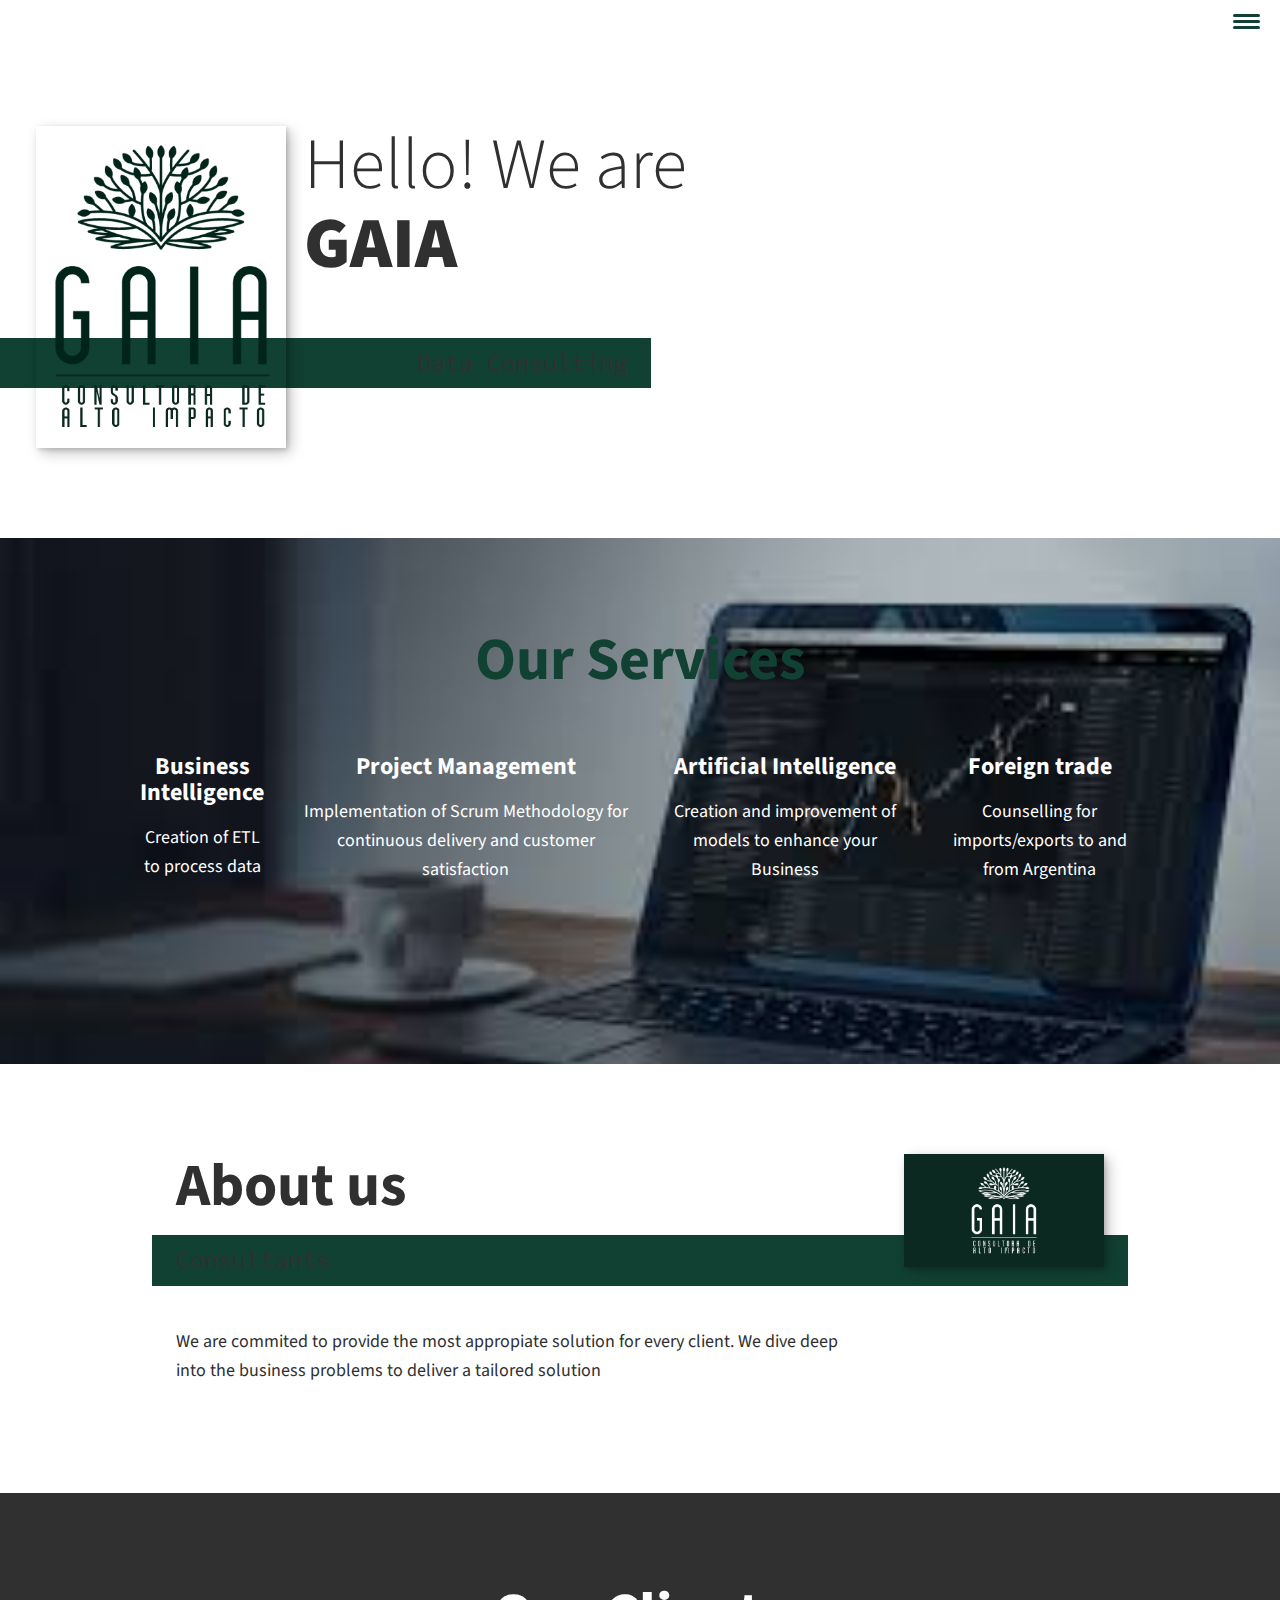
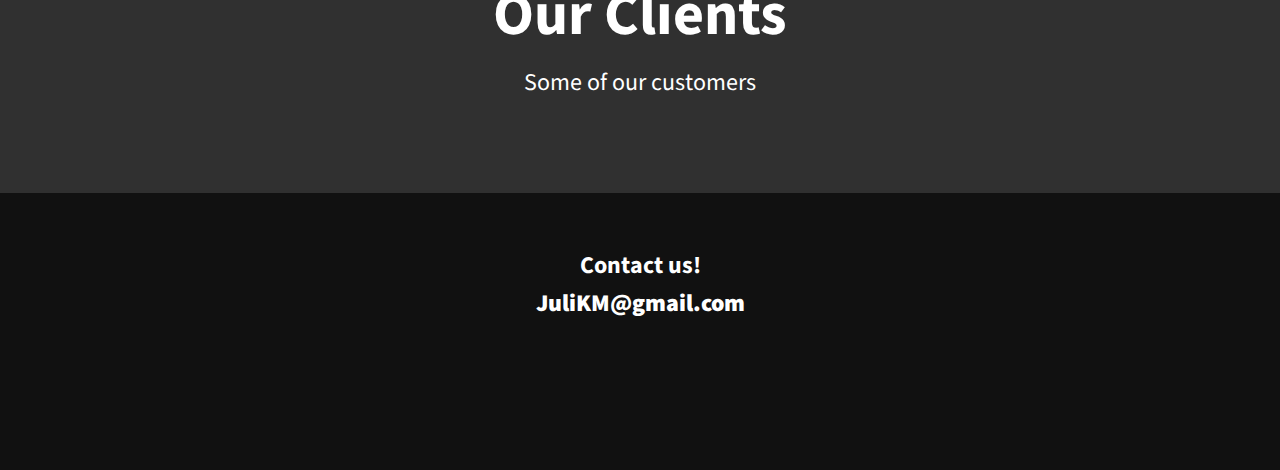
==== index.html @ 3a1fe2fb "Revert "restore"" ====
<!DOCTYPE html>
<html lang="en">
    <head>
    <meta charset="UTF-8">
    <meta name="viewport" content="width=device-width, initial-scale=1.0">
    <meta http-equiv="X-UA-Compatible" content="ie=edge">
    <title>Gaia Consulting</title>
    <link rel="stylesheet"
    href="https://cdnjs.cloudflare.com/ajax/libs/normalize/7.0.0/normalize.min.css">
    <link rel="stylesheet"
    href="https://cdnjs.cloudflare.com/ajax/libs/font-awesome/5.11.2/css/all.css"
    integrity="sha256-46qynGAkLSFpVbEBog43gvNhfr0j+BmwXdxFgVK/Kvc=" crossorigin="anonymous"/>
    <!-- fonts -->
    <link href="https://fonts.googleapis.com/css?family=Source+Code+Pro:400,900|Source+Sans+Pro:300,900&display=swap" rel="stylesheet">
    <link rel="stylesheet" href="css/style.css">

</head>
    <body>
        
    <header>
        <div class="logo">
            <img src="img/2.PNG" alt="">   
        </div>
        <button class="nav-toggle" aria-label="toggle navigation">
            <span class="hamburger"></span>
        </button>
        <nav class="nav">
            <ul class="nav__list">
                <li class="nav__item"><a href="#home" class="nav__link">Home</a></li>
                <li class="nav__item"><a href="#services" class="nav__link">Our services</a></li>
                <li class="nav__item"><a href="#about" class="nav__link">About us</a></li>
                <li class="nav__item"><a href="#work" class="nav__link">Our costumers</a></li>
                
            </ul>
        </nav>
    </header>
    <!-- Introduction -->
    <section class="intro" id="home">
        <h1 class="section__title section__title--intro">
            Hello! We are <strong>GAIA</strong>
        </h1>
        <p class="section__subtitle section__subtitle--intro">Data Consulting</p>
        <img src="img/Imagen1.png" alt="Gaia Logo" class="intro__img">
    </section>

    <!--My servicios-->
    <section class="my-services" id="services">
       <h2 class="section__title section__title--services">Our Services</h2> 
        <div class="services">
            <div class="service">
                <h3>Business Intelligence</h3>
                <p>Creation of ETL to process data</p>
               
            </div> <!-- / service -->
       

            <div class="service">
            <h3>Project Management</h3>
            <p>Implementation of Scrum Methodology for continuous delivery and customer satisfaction</p>
               
            </div> <!-- / service -->
    

           
            <div class="service">
            <h3>Artificial Intelligence</h3>
            <p>Creation and improvement of models to enhance your Business </p>
            </div> <!-- / service -->

            <div class="service">
                <h3>Foreign trade</h3>
                <p>Counselling for imports/exports to and from Argentina</p>
                </div>
    </div> <!-- / services -->



    <!--About me<a href="#work" class="btn">My work</a>-->
    </section>

    <!--About me-->
    <section class="about-me" id="about">
            <h2 class="section__title section__title--about">About us</h2>
            <p class="section__subtitle section__subtitle--about">Consultants</p>
            
            <div class="about-me__body">
                <p>We are commited to provide the most appropiate solution for every client. We dive deep into the business problems to deliver a tailored solution </p>
                
            </div>
            <img src="img/Presentación1.png" alt="Gaia People" class="about-me__img">
     </section>
     <!--Mywork-->

     <section class="my-work" id="work">
        <h2 class="section__title section__title--work">Our Clients</h2>
        <p class="section__subtitle section__subtitle--work">Some of our customers</p>
        
        <div class="portfolio">
            <!--Portfolio item 01-->
            <a href="portfolio-item.html" class="portfolio__item">
                <img src="https://i.imgur.com/r3JGsUO.jpg" alt="" class="portfolio__img">
            </a>
                <!--Portfolio item 02-->
            <a href="#" class="portfolio__item">
                    <img src="img/portfolio-02.jpg" alt="" class="portfolio__img">
            </a>
                    <!--Portfolio item 03-->
            <a href="#" class="portfolio__item">
                <img src="img/portfolio-03.jpg" alt="" class="portfolio__img">
            </a>
        </div>
       
        </section>
      
    
        <!-- Footer-->
        <footer class="footer">
            <h3 class="section__title section__title--about">Contact us!</h3>
            <a href="mailto:JuliKM@gmail.com" class="footer__link">JuliKM@gmail.com</a>
            <ul class="social-list">
                <li class="social-list__item">
                    <a class="social-list__link" href="https://instagram.com/gaiaconsultora?igshid=1jvx19u3qjeuh">
                        <i class="fab fa-instagram"></i>
                    </a>
                </li>
            
               
                <li class="social-list__item" href="https://www.linkedin.com/company/gaiaconsultora/">
             <a class="social-list__link" href="https://www.linkedin.com/company/gaiaconsultora/">
                <i class="fab fa-linkedin-in"></i>
             </a>
            </li>
            <li class="social-list__item">
                <a class="social-list__link" href="https://wa.me/5492634682037">
                    <i class="fa fa-phone" aria-hidden="true"></i>

                </a>
            </li>
             <!--   <li class="social-list__item">
               <a class="social-list__link">
                <i class="fa-github">aca va fa-github</i>
                </a>
                </li>-->
             </ul>      
    
        </footer>
        <script src="js/index.js"></script>
        <script src="https://kit.fontawesome.com/4465e0dafc.js" crossorigin="anonymous"></script>



     
    </body>
</html>
---- css/style.css ----
*,
*::before,
*::after{
    box-sizing: border-box;
}

:root{
    --ff-primary: 'Source Sans Pro', sans-serif;
    --ff-secondary: 'Source Code Pro', monospace;

    --fw-reg:300;
    --fw-bold: 900;

    --clr-light:#fff;
    --clr-dark:#303030;
    --clr-accent: #114133;

    --fs-h1: 3rem;
    --fs-h2: 2.25rem;
    --fs-h3: 1.25rem;
    --fs-body: 1rem;

    --bs: 0.25em 0.25em 0.75em rgba(0,0,0,.25),
          0.125em 0.125em 0.25em rgba(0,0,0,.15);
}

@media (min-width: 800px) {
    :root {
        --fs-h1: 4.5rem;
        --fs-h2: 3.75rem;
        --fs-h3: 1.5rem;
        --fs-body:1.125rem;
    }

}

/*General styles */

html{
    scroll-behavior: smooth;
}

body{
    background: var(--clr-light);
    color: var(--clr-dark);
    margin: 0;
    font-family: var(--ff-primary);
    font-size: var(--fs-body);
    line-height:1.6;
}

section {
    padding: 5em 2em;
}

img {
    display: block;
    max-width: 100%;

}

strong{font-weight: var(--fw-bold)}

:focus {
    outline: 3px solid var(--clr-accent);
    outline-offset: 3px;
}
/*buttons*/

.btn {
    display: inline-block;
    padding: .5em 2.5em;
    background: var(--clr-accent);
    color:var(--clr-dark);
    text-decoration: none;
    cursor: pointer;
    font-size: .8rem;
    text-transform:uppercase;
    letter-spacing: 2px;
    font-weight: var(--fw-bold);
    transition: transform 280ms ease-in-out;
}

.btn:hover{
    transform:  scale(1.1);
}

/*Typography*/

h1,
h2,
h3 {
    line-height: 1.1;
    margin: 0;
}

h1 { font-size: var(--fs-h1)}
h2 { font-size: var(--fs-h2)}
h3 { font-size: var(--fs-h3)}

.section__title{
    margin-bottom: .25em;
}

.section__title--intro{
    font-weight: var(--fw-reg);
}

.section__title--intro strong{
    display: block;
}

.section__subtitle {
margin: 0;
font-size: var(--fs-h3);

}

.section__subtitle--intro,
.section__subtitle--about{
    background: var(--clr-accent);
    padding: .25em 1em;
    font-family: var(--ff-secondary);
    margin-bottom: 1em;
}
/*header*/

header{
    display: flex;
    justify-content: space-between;
    padding: 1em;
}
.logo{
    max-width: 100px;
}

.nav{
    position:fixed;
    background: var(--clr-dark);
    color: var(--clr-light);
    top:0;
    left:0;
    right:0;
    z-index: 100;

    transform:translateX(100%);
    transition: transform 250ms cubic-bezier(.5,0,.5,1);

}

.nav__list{
    list-style: none;
    display: flex;
    height: 100%;
    flex-direction: column;
    justify-content: space-evenly;
    align-items: center;
    margin: 0;
    padding: 0;
}

.nav__link{
    color:inherit;
    font-weight: var(--fw-bold);
    font-size: var(--fs-h3);
    text-decoration: none;
}

.nav__link:hover{
    color:var(--clr-accent);
}
.nav-toggle{
    padding: .5em;
    background: transparent;
    border:0;
    cursor: pointer;
    position: absolute;
    right: 1em;
    top:1em;
    z-index:1000;
}
.nav-open .nav {
    transform: translateX(0);
}

.nav-open .nav-toggle{
    position: fixed;
}

.nav-open .hamburger{
    transform: rotate(.625turn);
}

.nav-open .hamburger::before{
    transform: rotate(90deg) translateX(-6px);
}

.nav-open .hamburger::after {
    opacity: 0;
}

/*Burger*/
.hamburger{

    display:block;
    position: relative;
    
}
.hamburger,
.hamburger::before,
.hamburger::after{
    background: var(--clr-accent);
    width: 2em;
    height: 3px;
    border-radius: 1em;
    transition: transform 250ms ease-in-out;


}
.hamburger::before,
.hamburger::after{
    content:'';
    position: absolute;
    left:0;
    right:0;

}
.hamburger::before{top: 6px;}
.hamburger::after{bottom: 6px;}

/*Intro section*/

.intro{
    position: relative;
}

.intro__img{
    box-shadow: var(--bs) ;
}

.section__subtitle--intro{
    display: inline-block;
}

@media (min-width: 600px){
    .intro {
        display: grid;
        width: min-content;
        grid-column-gap: 1em;
        grid-template-areas:
            "img title"
            "img subtitle";
        grid-template-columns: min-content max-content;
    
    }

    .intro__img {
        grid-area: img;
        min-width:250px;
        position: relative;
        z-index: 2;
    }

    .section__subtitle--intro{
        align-self:start;
        grid-column:-1/1;
        grid-row:2;
        text-align: right;
        position:relative;
        left:-1.5em;
        width: calc(100%+1.5em);
    }
}

/*My Services section */

.my-services{
    background-color: var(--clr-dark);
    /*  verdoso con accent
    background-color: var(--clr-accent);*/
    background-image: url(../img/services-bg.jpg);
    background-size: cover ;
    /*multiply hace el fondo mas oscuro, por ahora lo dejamos para que se lea bien
    background-blend-mode: multiply;*/
    color: var(--clr-light);
    text-align: center;
}

.section__title--services{
    color: var(--clr-accent);
    position: relative;
}

.section__title--services::after{
    content: '';
    display: block;
    width:3em;
    height: 1 px;
    margin: 0.5em auto 1em;
    background: var(--clr-light);
    opacity: .25;
}

.services{
    margin-bottom: 4em;
}

.service{
    max-width: 500px;
    margin: 0 auto;
}

@media (min-width: 800px){
    .services{
        display: flex;
        max-width: 1000px;
        margin-left: auto;
        margin-right: auto;
    }
    .service + .service{
        margin-left: 2em;
    }
}


.about-me{
    max-width: 1000px;
    margin: 0 auto;

}

.about-me__img{
    box-shadow: var(--bs);
}

@media (min-width: 600px){
    .about-me{
        display: grid;
        grid-template-columns: 1fr 200px;
        grid-template-areas: 
            "title img"
            "subtitle img"
            "text img";
        grid-column-gap: 2em;
        background: var(--clr-light);
    }

    .section__title--about{
        grid-area: title;
    }

    .section__subtitle--about{
        grid-column: 1/-1;
        grid-row: 2;
        position: relative;
        left: -1em;
        width: calc(100% + 2em);
        padding-left: 1em;
        padding-right: calc(200px + 4em);
    }
    /*
    .section__subtitle--about{
        grid-column: 1;
    }*/

    .about-me__img{
        grid-area: img;
        position: relative;
        z-index:2;
        /*grid-row: 1 / -1;
        grid-column: 2/;*/
    }
}

/*My work*/

.my-work{
    background-color: var(--clr-dark);
    color: var(--clr-light);
    text-align: center;
}

.portfolio{
    display:grid;
    grid-template-columns: repeat(auto-fit, minmax(300px, 1fr));
}

.portfolio__item{
    background: var(--clr-accent);
    overflow: hidden;
}

.portfolio__img{
    transition: 
        transform 750ms cubic-bezier(.5,0,.5,1),
        opacity 250ms linear;
    

}
.portfolio__item:focus{
    position: relative;
    z-index: 2;
}

.portfolio__img:hover,
.portfolio__item:focus .portfolio__img{
    transform: scale(1.2);
    opacity: .5;
}

/*footer*/
.footer{
    background: #111;
    color: var(--clr-accent);
    text-align: center;
    padding: 2.5em 0;
    font-size:var(--fs-h3);
    color: var(--clr-light);

}

.footer a {
    color:inherit;
    text-decoration:none;
}

.footer__link{
  
    font-weight: var(--fw-bold);
}


.footer__link:hover,
.social-list__link:hover{
    opacity: .7;
}

.footer__link:hover{
    text-decoration: underline;
}

.social-list {
    list-style:none;
    display: flex;
    justify-content: center;
    margin: 2em 0 0;
    padding: 0;
}

.social-list__item{
    margin: 0 .5em;
}

.social-list__link{
    padding: .5em;
}

/* Individual portfolio item styles */

.portfolio-item-individual {
    padding: 0 2em em;
    max-width: 1000px;
    margin: 0 auto;
}

.portfolio-item-individual p {
    max-width: 600px;
    margin-left: auto;
    margin-right: auto;
    
}
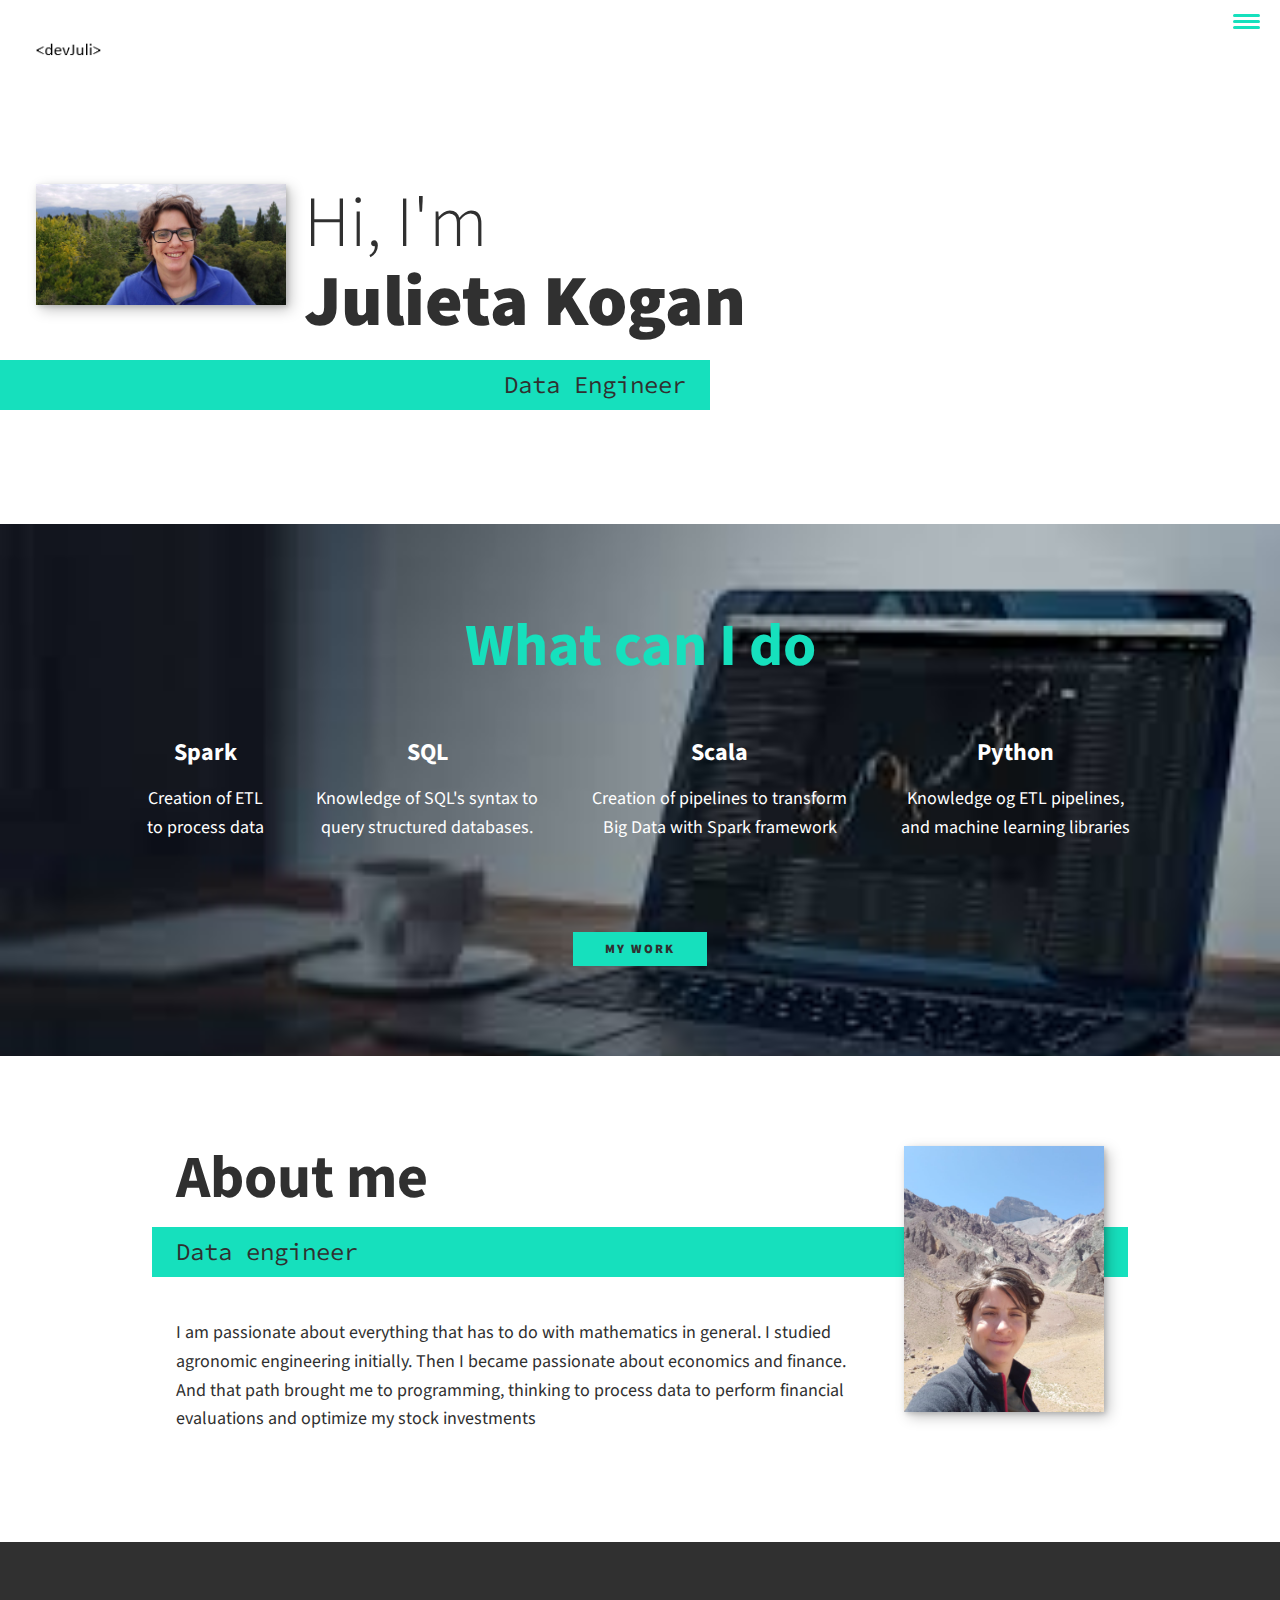
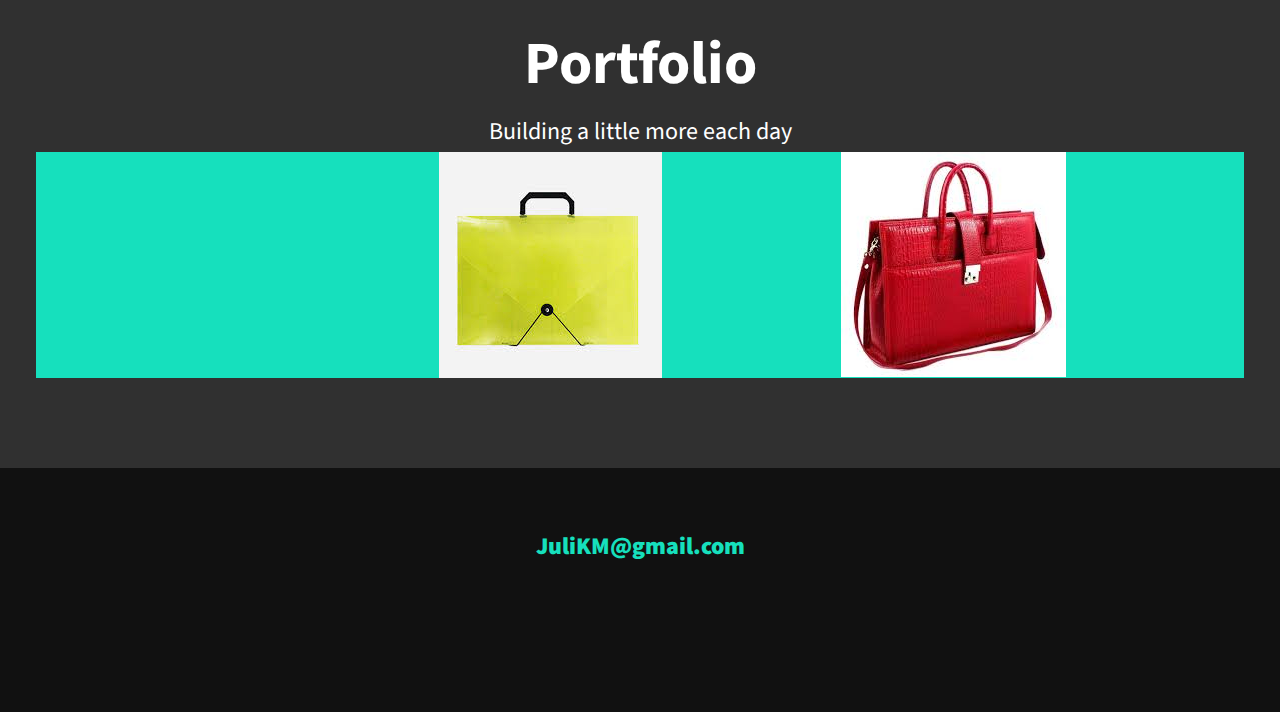
==== commit 376887f1: "Revert "Revert "restore""" ====
--- a/index.html
+++ b/index.html
@@ -4,7 +4,7 @@
     <meta charset="UTF-8">
     <meta name="viewport" content="width=device-width, initial-scale=1.0">
     <meta http-equiv="X-UA-Compatible" content="ie=edge">
-    <title>Gaia Consulting</title>
+    <title>DevJuli Portfolio Website</title>
     <link rel="stylesheet"
     href="https://cdnjs.cloudflare.com/ajax/libs/normalize/7.0.0/normalize.min.css">
     <link rel="stylesheet"
@@ -19,7 +19,7 @@
         
     <header>
         <div class="logo">
-            <img src="img/2.PNG" alt="">   
+            <img src="img/devjuli.PNG" alt="">   
         </div>
         <button class="nav-toggle" aria-label="toggle navigation">
             <span class="hamburger"></span>
@@ -27,9 +27,9 @@
         <nav class="nav">
             <ul class="nav__list">
                 <li class="nav__item"><a href="#home" class="nav__link">Home</a></li>
-                <li class="nav__item"><a href="#services" class="nav__link">Our services</a></li>
-                <li class="nav__item"><a href="#about" class="nav__link">About us</a></li>
-                <li class="nav__item"><a href="#work" class="nav__link">Our costumers</a></li>
+                <li class="nav__item"><a href="#services" class="nav__link">My services</a></li>
+                <li class="nav__item"><a href="#about" class="nav__link">About me</a></li>
+                <li class="nav__item"><a href="#work" class="nav__link">My work</a></li>
                 
             </ul>
         </nav>
@@ -37,63 +37,63 @@
     <!-- Introduction -->
     <section class="intro" id="home">
         <h1 class="section__title section__title--intro">
-            Hello! We are <strong>GAIA</strong>
+            Hi, I'm <strong> Julieta Kogan</strong>
         </h1>
-        <p class="section__subtitle section__subtitle--intro">Data Consulting</p>
-        <img src="img/Imagen1.png" alt="Gaia Logo" class="intro__img">
+        <p class="section__subtitle section__subtitle--intro">Data Engineer</p>
+        <img src="img/devjk-01.jpg" alt="a picture of JK smiling" class="intro__img">
     </section>
 
     <!--My servicios-->
     <section class="my-services" id="services">
-       <h2 class="section__title section__title--services">Our Services</h2> 
+       <h2 class="section__title section__title--services">What can I do</h2> 
         <div class="services">
             <div class="service">
-                <h3>Business Intelligence</h3>
+                <h3>Spark</h3>
                 <p>Creation of ETL to process data</p>
                
             </div> <!-- / service -->
        
 
             <div class="service">
-            <h3>Project Management</h3>
-            <p>Implementation of Scrum Methodology for continuous delivery and customer satisfaction</p>
+            <h3>SQL</h3>
+            <p>Knowledge of SQL's syntax to query structured databases. </p>
                
             </div> <!-- / service -->
     
 
            
             <div class="service">
-            <h3>Artificial Intelligence</h3>
-            <p>Creation and improvement of models to enhance your Business </p>
+            <h3>Scala</h3>
+            <p>Creation of pipelines to transform Big Data with Spark framework</p>
             </div> <!-- / service -->
 
             <div class="service">
-                <h3>Foreign trade</h3>
-                <p>Counselling for imports/exports to and from Argentina</p>
+                <h3>Python</h3>
+                <p>Knowledge og ETL pipelines, and machine learning libraries</p>
                 </div>
     </div> <!-- / services -->
 
 
 
-    <!--About me<a href="#work" class="btn">My work</a>-->
+    <a href="#work" class="btn">My work</a>
     </section>
 
     <!--About me-->
     <section class="about-me" id="about">
-            <h2 class="section__title section__title--about">About us</h2>
-            <p class="section__subtitle section__subtitle--about">Consultants</p>
+            <h2 class="section__title section__title--about">About me</h2>
+            <p class="section__subtitle section__subtitle--about">Data engineer</p>
             
             <div class="about-me__body">
-                <p>We are commited to provide the most appropiate solution for every client. We dive deep into the business problems to deliver a tailored solution </p>
+                <p>I am passionate about everything that has to do with mathematics in general. I studied agronomic engineering initially. Then I became passionate about economics and finance. And that path brought me to programming, thinking to process data to perform financial evaluations and optimize my stock investments</p>
                 
             </div>
-            <img src="img/Presentación1.png" alt="Gaia People" class="about-me__img">
+            <img src="img/devjk-02.jpeg" alt="Juli doing stuff" class="about-me__img">
      </section>
      <!--Mywork-->
 
      <section class="my-work" id="work">
-        <h2 class="section__title section__title--work">Our Clients</h2>
-        <p class="section__subtitle section__subtitle--work">Some of our customers</p>
+        <h2 class="section__title section__title--work">Portfolio</h2>
+        <p class="section__subtitle section__subtitle--work">Building a little more each day</p>
         
         <div class="portfolio">
             <!--Portfolio item 01-->
@@ -115,25 +115,23 @@
     
         <!-- Footer-->
         <footer class="footer">
-            <h3 class="section__title section__title--about">Contact us!</h3>
             <a href="mailto:JuliKM@gmail.com" class="footer__link">JuliKM@gmail.com</a>
             <ul class="social-list">
                 <li class="social-list__item">
-                    <a class="social-list__link" href="https://instagram.com/gaiaconsultora?igshid=1jvx19u3qjeuh">
-                        <i class="fab fa-instagram"></i>
+                    <a class="social-list__link" href="https://github.com/JuliKM">
+                        <i class="fab fa-github"></i>
                     </a>
                 </li>
             
                
-                <li class="social-list__item" href="https://www.linkedin.com/company/gaiaconsultora/">
-             <a class="social-list__link" href="https://www.linkedin.com/company/gaiaconsultora/">
+                <li class="social-list__item" href="https://www.linkedin.com/in/julieta-kogan-moyano-b267772a">
+             <a class="social-list__link" href="https://www.linkedin.com/in/julieta-kogan-moyano-b267772a">
                 <i class="fab fa-linkedin-in"></i>
              </a>
             </li>
             <li class="social-list__item">
-                <a class="social-list__link" href="https://wa.me/5492634682037">
-                    <i class="fa fa-phone" aria-hidden="true"></i>
-
+                <a class="social-list__link" href="https://twitter.com/JuliKM3">
+                    <i class="fab fa-twitter"></i>
                 </a>
             </li>
              <!--   <li class="social-list__item">
--- a/css/style.css
+++ b/css/style.css
@@ -13,7 +13,7 @@
 
     --clr-light:#fff;
     --clr-dark:#303030;
-    --clr-accent: #114133;
+    --clr-accent: #16e0bd;
 
     --fs-h1: 3rem;
     --fs-h2: 2.25rem;
@@ -342,7 +342,6 @@
             "subtitle img"
             "text img";
         grid-column-gap: 2em;
-        background: var(--clr-light);
     }
 
     .section__title--about{
@@ -415,7 +414,6 @@
     text-align: center;
     padding: 2.5em 0;
     font-size:var(--fs-h3);
-    color: var(--clr-light);
 
 }
 
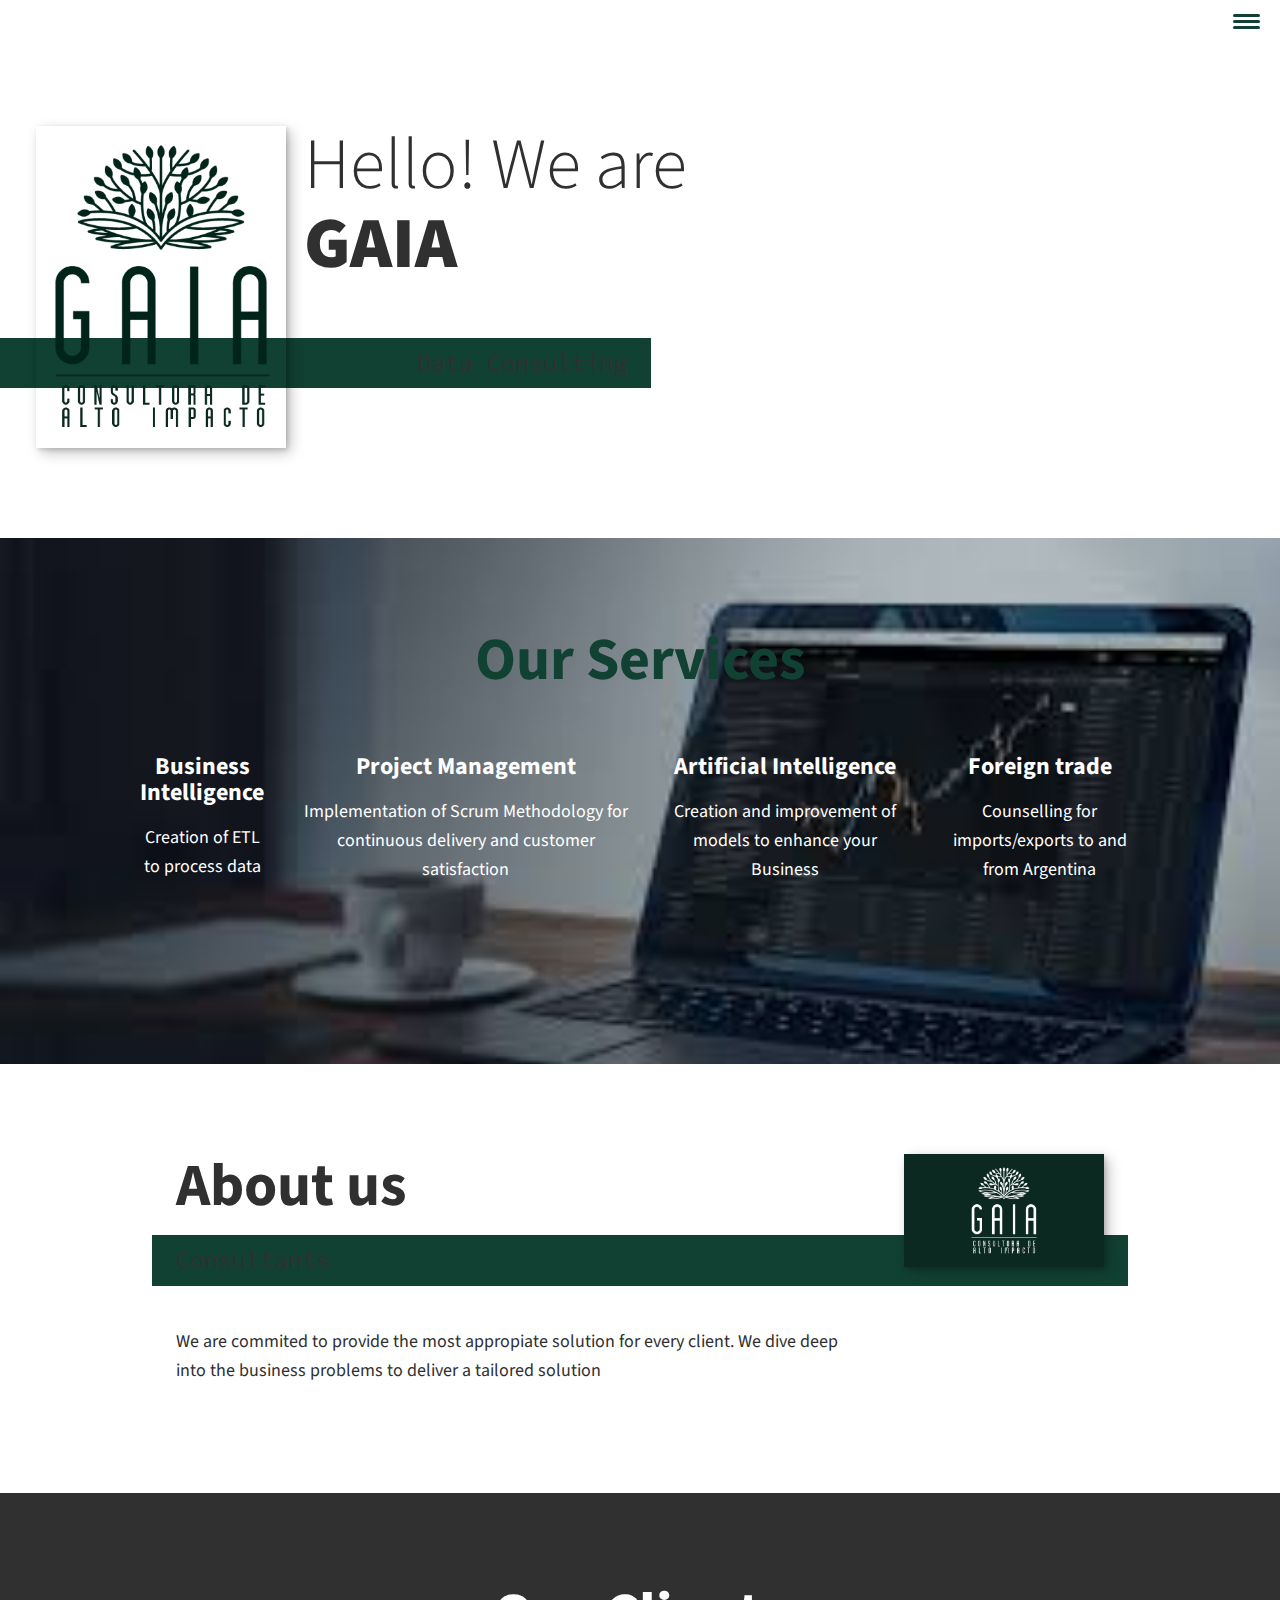
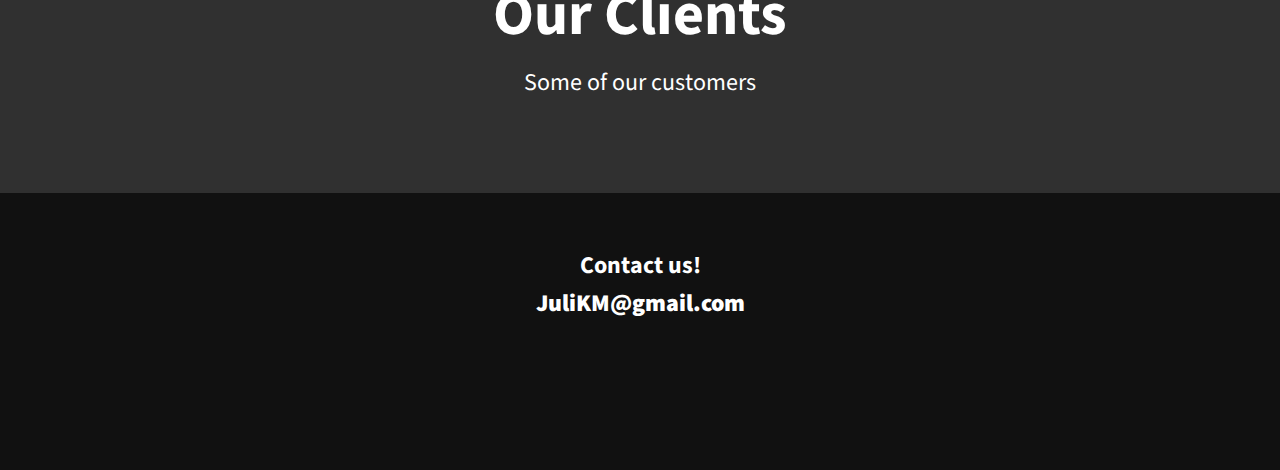
==== commit 03f32b19: "Revert "restore"" ====
--- a/index.html
+++ b/index.html
@@ -4,7 +4,7 @@
     <meta charset="UTF-8">
     <meta name="viewport" content="width=device-width, initial-scale=1.0">
     <meta http-equiv="X-UA-Compatible" content="ie=edge">
-    <title>DevJuli Portfolio Website</title>
+    <title>Gaia Consulting</title>
     <link rel="stylesheet"
     href="https://cdnjs.cloudflare.com/ajax/libs/normalize/7.0.0/normalize.min.css">
     <link rel="stylesheet"
@@ -19,7 +19,7 @@
         
     <header>
         <div class="logo">
-            <img src="img/devjuli.PNG" alt="">   
+            <img src="img/2.PNG" alt="">   
         </div>
         <button class="nav-toggle" aria-label="toggle navigation">
             <span class="hamburger"></span>
@@ -27,9 +27,9 @@
         <nav class="nav">
             <ul class="nav__list">
                 <li class="nav__item"><a href="#home" class="nav__link">Home</a></li>
-                <li class="nav__item"><a href="#services" class="nav__link">My services</a></li>
-                <li class="nav__item"><a href="#about" class="nav__link">About me</a></li>
-                <li class="nav__item"><a href="#work" class="nav__link">My work</a></li>
+                <li class="nav__item"><a href="#services" class="nav__link">Our services</a></li>
+                <li class="nav__item"><a href="#about" class="nav__link">About us</a></li>
+                <li class="nav__item"><a href="#work" class="nav__link">Our costumers</a></li>
                 
             </ul>
         </nav>
@@ -37,63 +37,63 @@
     <!-- Introduction -->
     <section class="intro" id="home">
         <h1 class="section__title section__title--intro">
-            Hi, I'm <strong> Julieta Kogan</strong>
+            Hello! We are <strong>GAIA</strong>
         </h1>
-        <p class="section__subtitle section__subtitle--intro">Data Engineer</p>
-        <img src="img/devjk-01.jpg" alt="a picture of JK smiling" class="intro__img">
+        <p class="section__subtitle section__subtitle--intro">Data Consulting</p>
+        <img src="img/Imagen1.png" alt="Gaia Logo" class="intro__img">
     </section>
 
     <!--My servicios-->
     <section class="my-services" id="services">
-       <h2 class="section__title section__title--services">What can I do</h2> 
+       <h2 class="section__title section__title--services">Our Services</h2> 
         <div class="services">
             <div class="service">
-                <h3>Spark</h3>
+                <h3>Business Intelligence</h3>
                 <p>Creation of ETL to process data</p>
                
             </div> <!-- / service -->
        
 
             <div class="service">
-            <h3>SQL</h3>
-            <p>Knowledge of SQL's syntax to query structured databases. </p>
+            <h3>Project Management</h3>
+            <p>Implementation of Scrum Methodology for continuous delivery and customer satisfaction</p>
                
             </div> <!-- / service -->
     
 
            
             <div class="service">
-            <h3>Scala</h3>
-            <p>Creation of pipelines to transform Big Data with Spark framework</p>
+            <h3>Artificial Intelligence</h3>
+            <p>Creation and improvement of models to enhance your Business </p>
             </div> <!-- / service -->
 
             <div class="service">
-                <h3>Python</h3>
-                <p>Knowledge og ETL pipelines, and machine learning libraries</p>
+                <h3>Foreign trade</h3>
+                <p>Counselling for imports/exports to and from Argentina</p>
                 </div>
     </div> <!-- / services -->
 
 
 
-    <a href="#work" class="btn">My work</a>
+    <!--About me<a href="#work" class="btn">My work</a>-->
     </section>
 
     <!--About me-->
     <section class="about-me" id="about">
-            <h2 class="section__title section__title--about">About me</h2>
-            <p class="section__subtitle section__subtitle--about">Data engineer</p>
+            <h2 class="section__title section__title--about">About us</h2>
+            <p class="section__subtitle section__subtitle--about">Consultants</p>
             
             <div class="about-me__body">
-                <p>I am passionate about everything that has to do with mathematics in general. I studied agronomic engineering initially. Then I became passionate about economics and finance. And that path brought me to programming, thinking to process data to perform financial evaluations and optimize my stock investments</p>
+                <p>We are commited to provide the most appropiate solution for every client. We dive deep into the business problems to deliver a tailored solution </p>
                 
             </div>
-            <img src="img/devjk-02.jpeg" alt="Juli doing stuff" class="about-me__img">
+            <img src="img/Presentación1.png" alt="Gaia People" class="about-me__img">
      </section>
      <!--Mywork-->
 
      <section class="my-work" id="work">
-        <h2 class="section__title section__title--work">Portfolio</h2>
-        <p class="section__subtitle section__subtitle--work">Building a little more each day</p>
+        <h2 class="section__title section__title--work">Our Clients</h2>
+        <p class="section__subtitle section__subtitle--work">Some of our customers</p>
         
         <div class="portfolio">
             <!--Portfolio item 01-->
@@ -115,23 +115,25 @@
     
         <!-- Footer-->
         <footer class="footer">
+            <h3 class="section__title section__title--about">Contact us!</h3>
             <a href="mailto:JuliKM@gmail.com" class="footer__link">JuliKM@gmail.com</a>
             <ul class="social-list">
                 <li class="social-list__item">
-                    <a class="social-list__link" href="https://github.com/JuliKM">
-                        <i class="fab fa-github"></i>
+                    <a class="social-list__link" href="https://instagram.com/gaiaconsultora?igshid=1jvx19u3qjeuh">
+                        <i class="fab fa-instagram"></i>
                     </a>
                 </li>
             
                
-                <li class="social-list__item" href="https://www.linkedin.com/in/julieta-kogan-moyano-b267772a">
-             <a class="social-list__link" href="https://www.linkedin.com/in/julieta-kogan-moyano-b267772a">
+                <li class="social-list__item" href="https://www.linkedin.com/company/gaiaconsultora/">
+             <a class="social-list__link" href="https://www.linkedin.com/company/gaiaconsultora/">
                 <i class="fab fa-linkedin-in"></i>
              </a>
             </li>
             <li class="social-list__item">
-                <a class="social-list__link" href="https://twitter.com/JuliKM3">
-                    <i class="fab fa-twitter"></i>
+                <a class="social-list__link" href="https://wa.me/5492634682037">
+                    <i class="fa fa-phone" aria-hidden="true"></i>
+
                 </a>
             </li>
              <!--   <li class="social-list__item">
--- a/css/style.css
+++ b/css/style.css
@@ -13,7 +13,7 @@
 
     --clr-light:#fff;
     --clr-dark:#303030;
-    --clr-accent: #16e0bd;
+    --clr-accent: #114133;
 
     --fs-h1: 3rem;
     --fs-h2: 2.25rem;
@@ -342,6 +342,7 @@
             "subtitle img"
             "text img";
         grid-column-gap: 2em;
+        background: var(--clr-light);
     }
 
     .section__title--about{
@@ -414,6 +415,7 @@
     text-align: center;
     padding: 2.5em 0;
     font-size:var(--fs-h3);
+    color: var(--clr-light);
 
 }
 
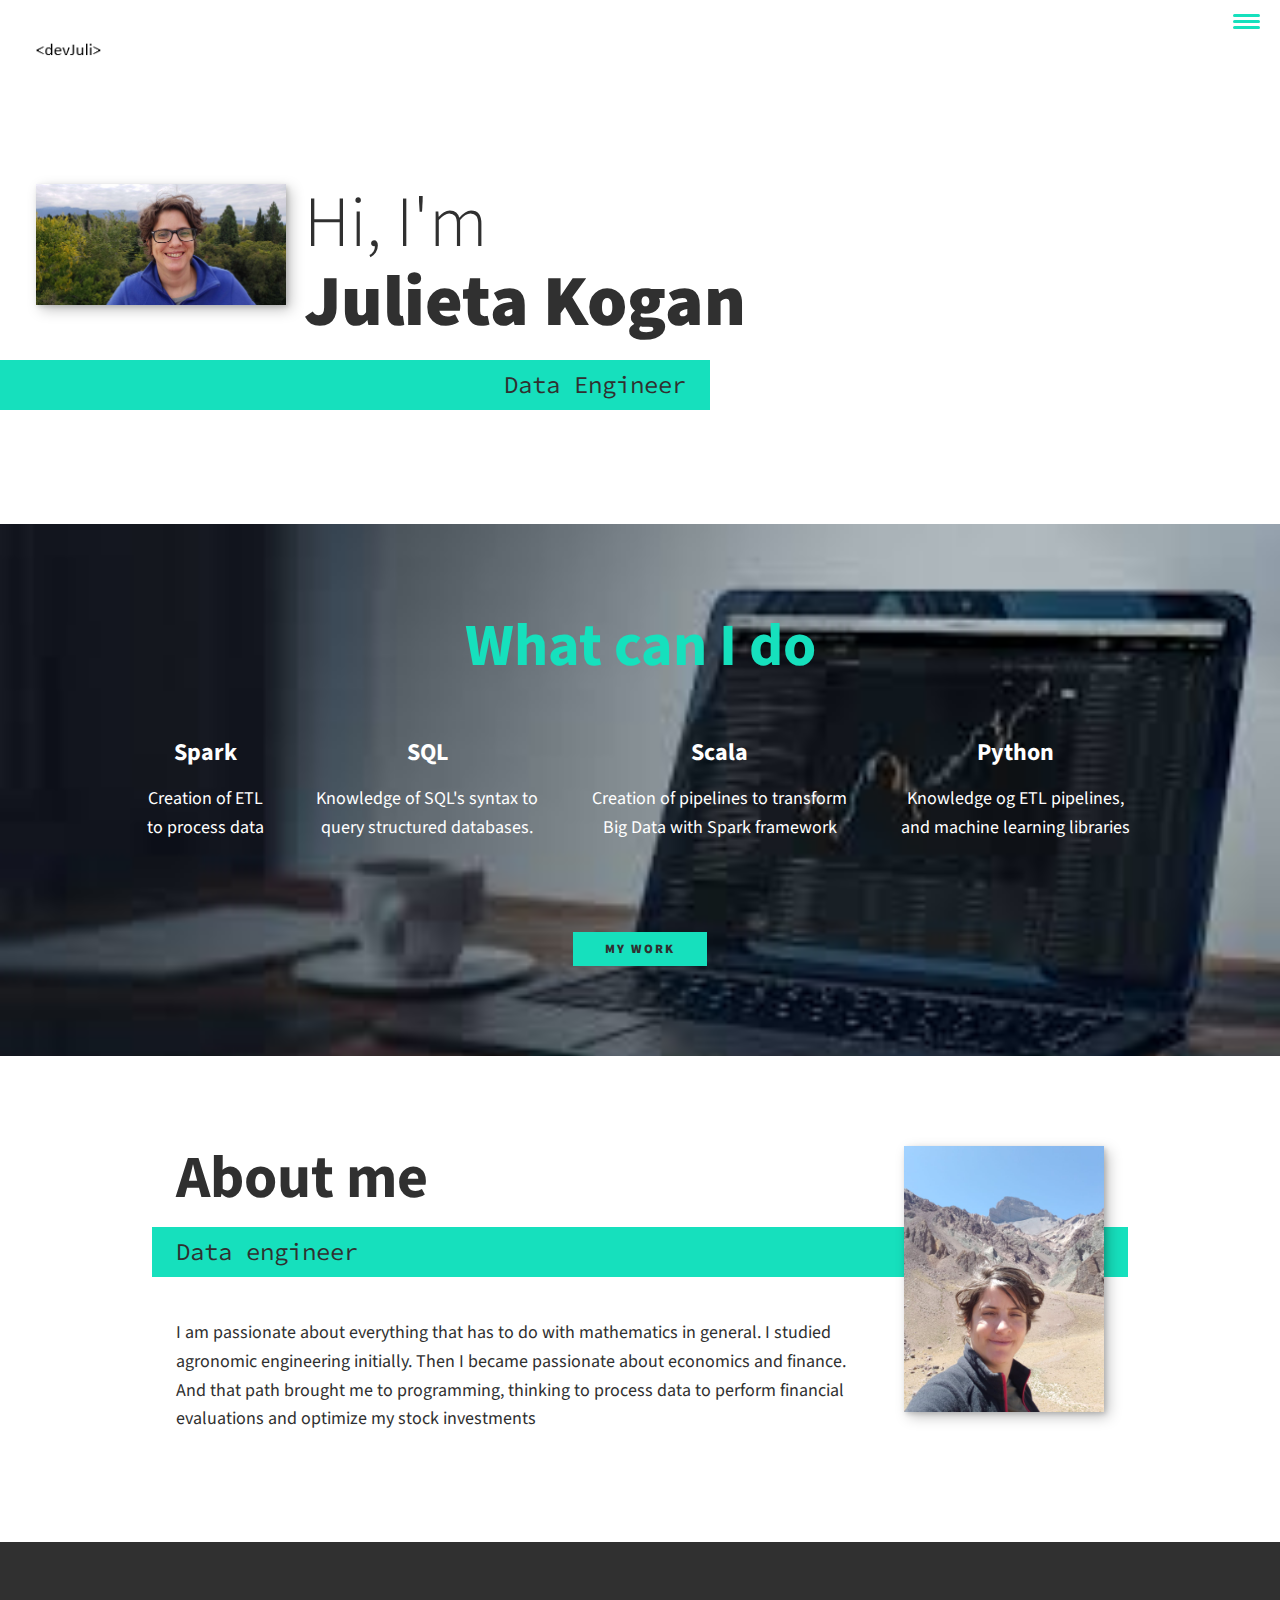
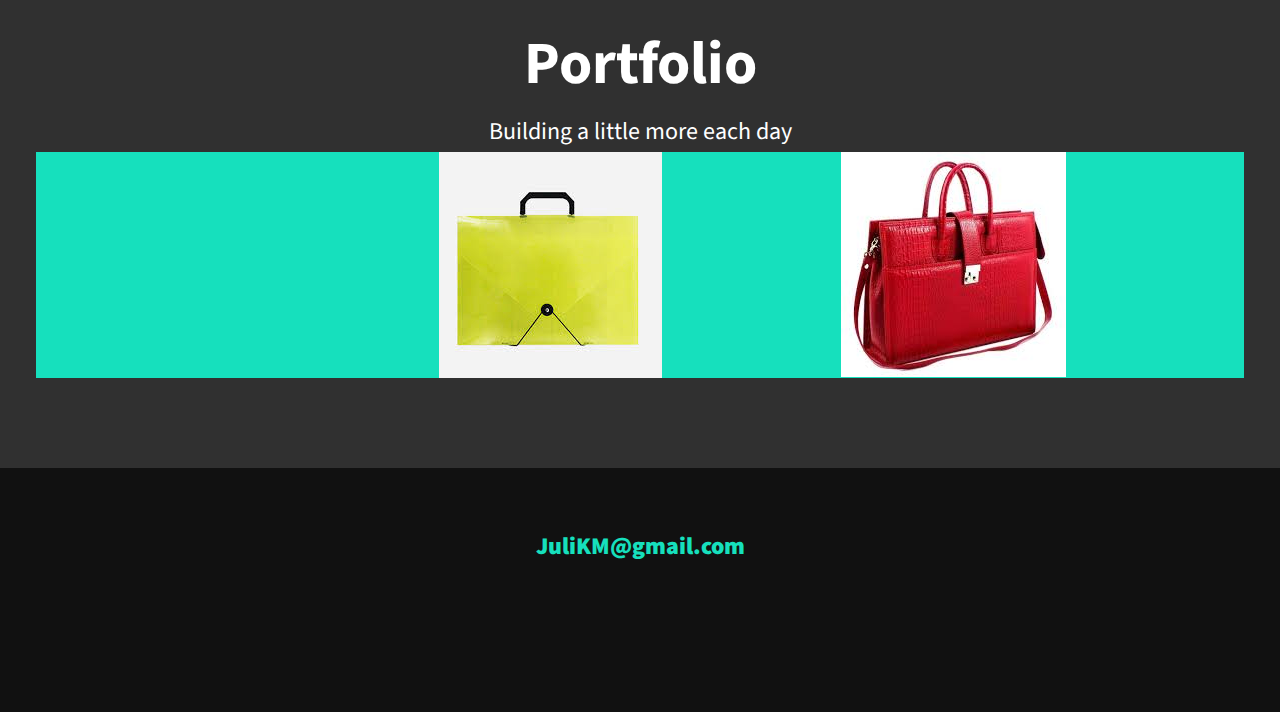
==== commit b0d8f4d6: "Revert "Revert "restore""" ====
--- a/index.html
+++ b/index.html
@@ -4,7 +4,7 @@
     <meta charset="UTF-8">
     <meta name="viewport" content="width=device-width, initial-scale=1.0">
     <meta http-equiv="X-UA-Compatible" content="ie=edge">
-    <title>Gaia Consulting</title>
+    <title>DevJuli Portfolio Website</title>
     <link rel="stylesheet"
     href="https://cdnjs.cloudflare.com/ajax/libs/normalize/7.0.0/normalize.min.css">
     <link rel="stylesheet"
@@ -19,7 +19,7 @@
         
     <header>
         <div class="logo">
-            <img src="img/2.PNG" alt="">   
+            <img src="img/devjuli.PNG" alt="">   
         </div>
         <button class="nav-toggle" aria-label="toggle navigation">
             <span class="hamburger"></span>
@@ -27,9 +27,9 @@
         <nav class="nav">
             <ul class="nav__list">
                 <li class="nav__item"><a href="#home" class="nav__link">Home</a></li>
-                <li class="nav__item"><a href="#services" class="nav__link">Our services</a></li>
-                <li class="nav__item"><a href="#about" class="nav__link">About us</a></li>
-                <li class="nav__item"><a href="#work" class="nav__link">Our costumers</a></li>
+                <li class="nav__item"><a href="#services" class="nav__link">My services</a></li>
+                <li class="nav__item"><a href="#about" class="nav__link">About me</a></li>
+                <li class="nav__item"><a href="#work" class="nav__link">My work</a></li>
                 
             </ul>
         </nav>
@@ -37,63 +37,63 @@
     <!-- Introduction -->
     <section class="intro" id="home">
         <h1 class="section__title section__title--intro">
-            Hello! We are <strong>GAIA</strong>
+            Hi, I'm <strong> Julieta Kogan</strong>
         </h1>
-        <p class="section__subtitle section__subtitle--intro">Data Consulting</p>
-        <img src="img/Imagen1.png" alt="Gaia Logo" class="intro__img">
+        <p class="section__subtitle section__subtitle--intro">Data Engineer</p>
+        <img src="img/devjk-01.jpg" alt="a picture of JK smiling" class="intro__img">
     </section>
 
     <!--My servicios-->
     <section class="my-services" id="services">
-       <h2 class="section__title section__title--services">Our Services</h2> 
+       <h2 class="section__title section__title--services">What can I do</h2> 
         <div class="services">
             <div class="service">
-                <h3>Business Intelligence</h3>
+                <h3>Spark</h3>
                 <p>Creation of ETL to process data</p>
                
             </div> <!-- / service -->
        
 
             <div class="service">
-            <h3>Project Management</h3>
-            <p>Implementation of Scrum Methodology for continuous delivery and customer satisfaction</p>
+            <h3>SQL</h3>
+            <p>Knowledge of SQL's syntax to query structured databases. </p>
                
             </div> <!-- / service -->
     
 
            
             <div class="service">
-            <h3>Artificial Intelligence</h3>
-            <p>Creation and improvement of models to enhance your Business </p>
+            <h3>Scala</h3>
+            <p>Creation of pipelines to transform Big Data with Spark framework</p>
             </div> <!-- / service -->
 
             <div class="service">
-                <h3>Foreign trade</h3>
-                <p>Counselling for imports/exports to and from Argentina</p>
+                <h3>Python</h3>
+                <p>Knowledge og ETL pipelines, and machine learning libraries</p>
                 </div>
     </div> <!-- / services -->
 
 
 
-    <!--About me<a href="#work" class="btn">My work</a>-->
+    <a href="#work" class="btn">My work</a>
     </section>
 
     <!--About me-->
     <section class="about-me" id="about">
-            <h2 class="section__title section__title--about">About us</h2>
-            <p class="section__subtitle section__subtitle--about">Consultants</p>
+            <h2 class="section__title section__title--about">About me</h2>
+            <p class="section__subtitle section__subtitle--about">Data engineer</p>
             
             <div class="about-me__body">
-                <p>We are commited to provide the most appropiate solution for every client. We dive deep into the business problems to deliver a tailored solution </p>
+                <p>I am passionate about everything that has to do with mathematics in general. I studied agronomic engineering initially. Then I became passionate about economics and finance. And that path brought me to programming, thinking to process data to perform financial evaluations and optimize my stock investments</p>
                 
             </div>
-            <img src="img/Presentación1.png" alt="Gaia People" class="about-me__img">
+            <img src="img/devjk-02.jpeg" alt="Juli doing stuff" class="about-me__img">
      </section>
      <!--Mywork-->
 
      <section class="my-work" id="work">
-        <h2 class="section__title section__title--work">Our Clients</h2>
-        <p class="section__subtitle section__subtitle--work">Some of our customers</p>
+        <h2 class="section__title section__title--work">Portfolio</h2>
+        <p class="section__subtitle section__subtitle--work">Building a little more each day</p>
         
         <div class="portfolio">
             <!--Portfolio item 01-->
@@ -115,25 +115,23 @@
     
         <!-- Footer-->
         <footer class="footer">
-            <h3 class="section__title section__title--about">Contact us!</h3>
             <a href="mailto:JuliKM@gmail.com" class="footer__link">JuliKM@gmail.com</a>
             <ul class="social-list">
                 <li class="social-list__item">
-                    <a class="social-list__link" href="https://instagram.com/gaiaconsultora?igshid=1jvx19u3qjeuh">
-                        <i class="fab fa-instagram"></i>
+                    <a class="social-list__link" href="https://github.com/JuliKM">
+                        <i class="fab fa-github"></i>
                     </a>
                 </li>
             
                
-                <li class="social-list__item" href="https://www.linkedin.com/company/gaiaconsultora/">
-             <a class="social-list__link" href="https://www.linkedin.com/company/gaiaconsultora/">
+                <li class="social-list__item" href="https://www.linkedin.com/in/julieta-kogan-moyano-b267772a">
+             <a class="social-list__link" href="https://www.linkedin.com/in/julieta-kogan-moyano-b267772a">
                 <i class="fab fa-linkedin-in"></i>
              </a>
             </li>
             <li class="social-list__item">
-                <a class="social-list__link" href="https://wa.me/5492634682037">
-                    <i class="fa fa-phone" aria-hidden="true"></i>
-
+                <a class="social-list__link" href="https://twitter.com/JuliKM3">
+                    <i class="fab fa-twitter"></i>
                 </a>
             </li>
              <!--   <li class="social-list__item">
--- a/css/style.css
+++ b/css/style.css
@@ -13,7 +13,7 @@
 
     --clr-light:#fff;
     --clr-dark:#303030;
-    --clr-accent: #114133;
+    --clr-accent: #16e0bd;
 
     --fs-h1: 3rem;
     --fs-h2: 2.25rem;
@@ -342,7 +342,6 @@
             "subtitle img"
             "text img";
         grid-column-gap: 2em;
-        background: var(--clr-light);
     }
 
     .section__title--about{
@@ -415,7 +414,6 @@
     text-align: center;
     padding: 2.5em 0;
     font-size:var(--fs-h3);
-    color: var(--clr-light);
 
 }
 
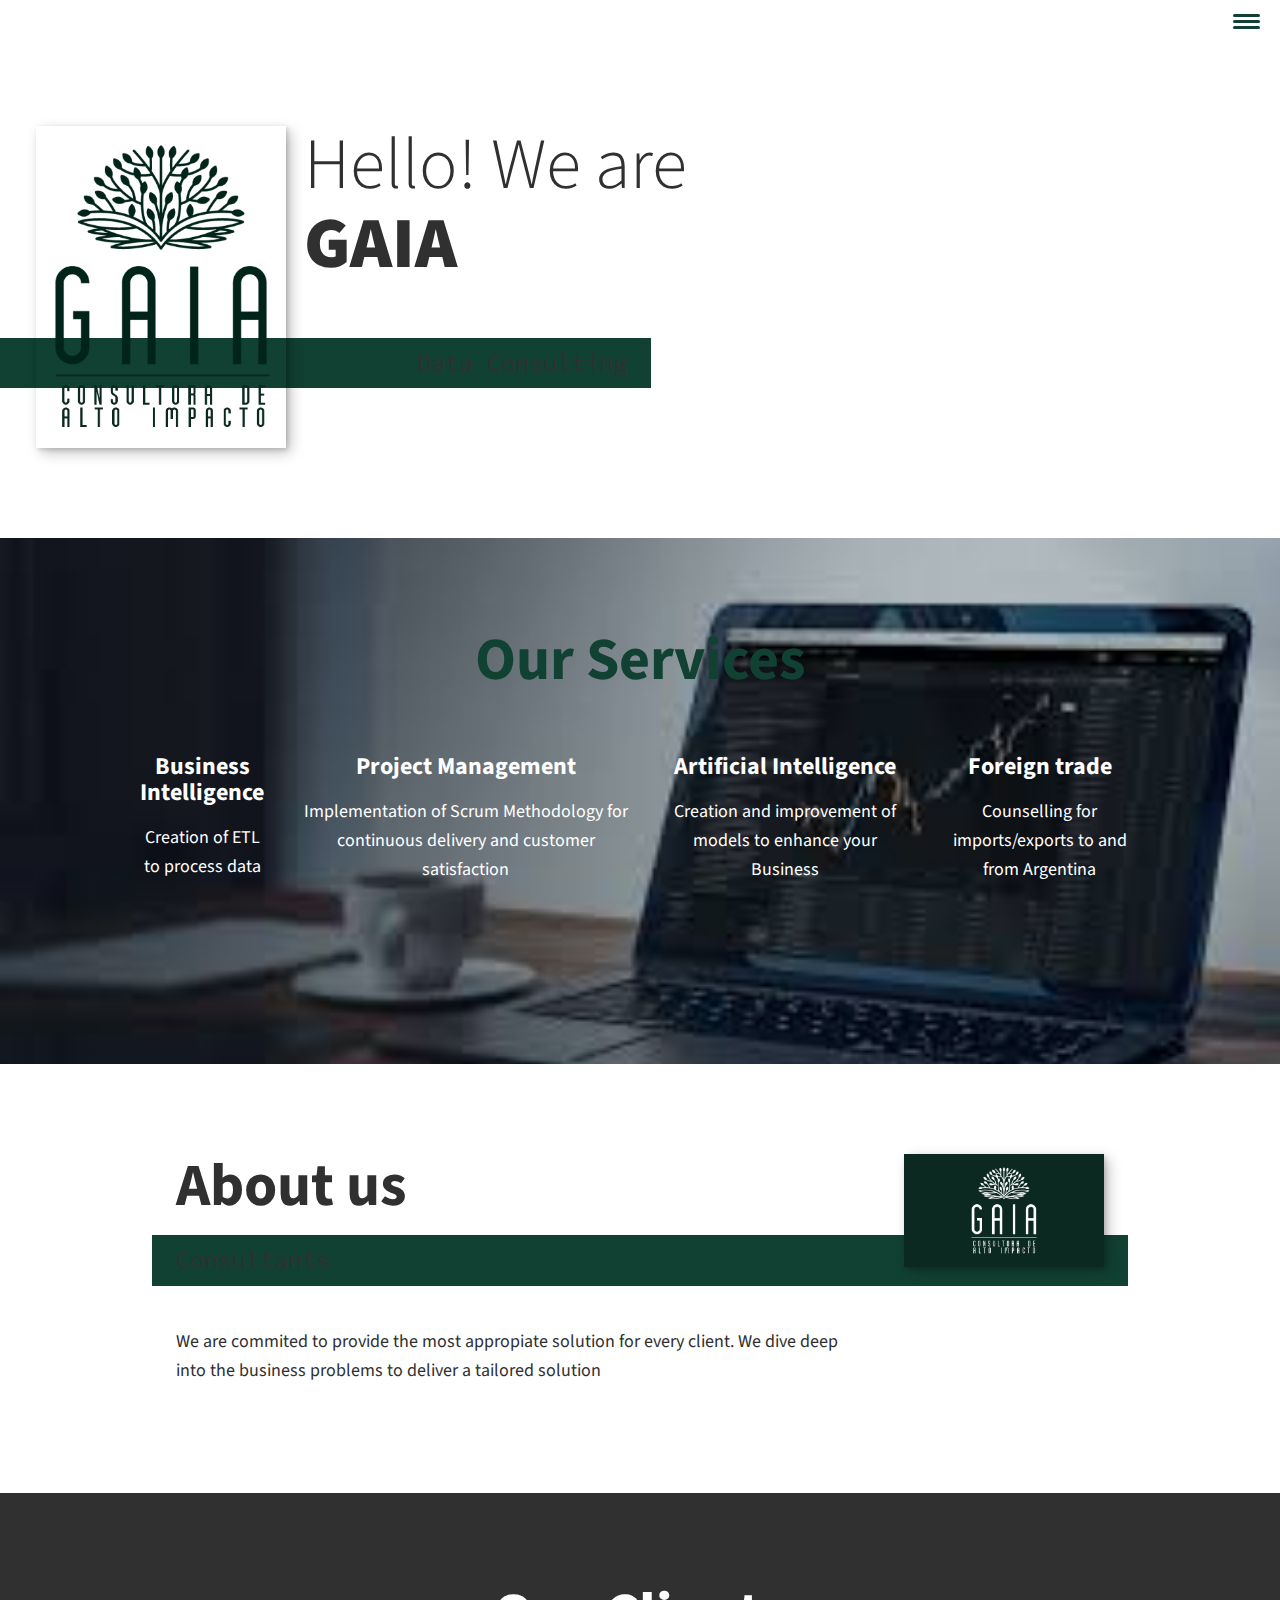
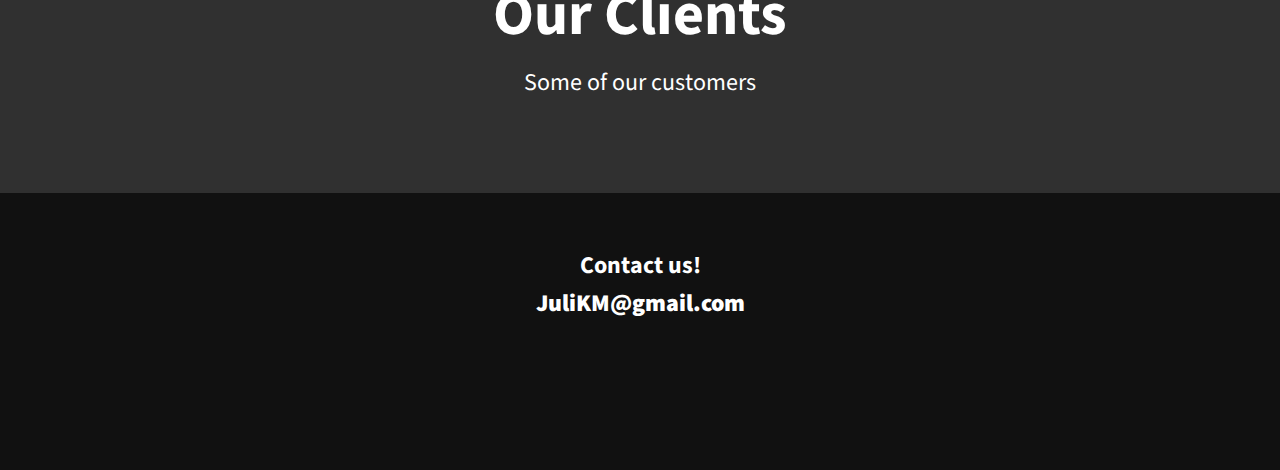
==== commit f69fba5f: "Revert "restore"" ====
--- a/index.html
+++ b/index.html
@@ -4,7 +4,7 @@
     <meta charset="UTF-8">
     <meta name="viewport" content="width=device-width, initial-scale=1.0">
     <meta http-equiv="X-UA-Compatible" content="ie=edge">
-    <title>DevJuli Portfolio Website</title>
+    <title>Gaia Consulting</title>
     <link rel="stylesheet"
     href="https://cdnjs.cloudflare.com/ajax/libs/normalize/7.0.0/normalize.min.css">
     <link rel="stylesheet"
@@ -19,7 +19,7 @@
         
     <header>
         <div class="logo">
-            <img src="img/devjuli.PNG" alt="">   
+            <img src="img/2.PNG" alt="">   
         </div>
         <button class="nav-toggle" aria-label="toggle navigation">
             <span class="hamburger"></span>
@@ -27,9 +27,9 @@
         <nav class="nav">
             <ul class="nav__list">
                 <li class="nav__item"><a href="#home" class="nav__link">Home</a></li>
-                <li class="nav__item"><a href="#services" class="nav__link">My services</a></li>
-                <li class="nav__item"><a href="#about" class="nav__link">About me</a></li>
-                <li class="nav__item"><a href="#work" class="nav__link">My work</a></li>
+                <li class="nav__item"><a href="#services" class="nav__link">Our services</a></li>
+                <li class="nav__item"><a href="#about" class="nav__link">About us</a></li>
+                <li class="nav__item"><a href="#work" class="nav__link">Our costumers</a></li>
                 
             </ul>
         </nav>
@@ -37,63 +37,63 @@
     <!-- Introduction -->
     <section class="intro" id="home">
         <h1 class="section__title section__title--intro">
-            Hi, I'm <strong> Julieta Kogan</strong>
+            Hello! We are <strong>GAIA</strong>
         </h1>
-        <p class="section__subtitle section__subtitle--intro">Data Engineer</p>
-        <img src="img/devjk-01.jpg" alt="a picture of JK smiling" class="intro__img">
+        <p class="section__subtitle section__subtitle--intro">Data Consulting</p>
+        <img src="img/Imagen1.png" alt="Gaia Logo" class="intro__img">
     </section>
 
     <!--My servicios-->
     <section class="my-services" id="services">
-       <h2 class="section__title section__title--services">What can I do</h2> 
+       <h2 class="section__title section__title--services">Our Services</h2> 
         <div class="services">
             <div class="service">
-                <h3>Spark</h3>
+                <h3>Business Intelligence</h3>
                 <p>Creation of ETL to process data</p>
                
             </div> <!-- / service -->
        
 
             <div class="service">
-            <h3>SQL</h3>
-            <p>Knowledge of SQL's syntax to query structured databases. </p>
+            <h3>Project Management</h3>
+            <p>Implementation of Scrum Methodology for continuous delivery and customer satisfaction</p>
                
             </div> <!-- / service -->
     
 
            
             <div class="service">
-            <h3>Scala</h3>
-            <p>Creation of pipelines to transform Big Data with Spark framework</p>
+            <h3>Artificial Intelligence</h3>
+            <p>Creation and improvement of models to enhance your Business </p>
             </div> <!-- / service -->
 
             <div class="service">
-                <h3>Python</h3>
-                <p>Knowledge og ETL pipelines, and machine learning libraries</p>
+                <h3>Foreign trade</h3>
+                <p>Counselling for imports/exports to and from Argentina</p>
                 </div>
     </div> <!-- / services -->
 
 
 
-    <a href="#work" class="btn">My work</a>
+    <!--About me<a href="#work" class="btn">My work</a>-->
     </section>
 
     <!--About me-->
     <section class="about-me" id="about">
-            <h2 class="section__title section__title--about">About me</h2>
-            <p class="section__subtitle section__subtitle--about">Data engineer</p>
+            <h2 class="section__title section__title--about">About us</h2>
+            <p class="section__subtitle section__subtitle--about">Consultants</p>
             
             <div class="about-me__body">
-                <p>I am passionate about everything that has to do with mathematics in general. I studied agronomic engineering initially. Then I became passionate about economics and finance. And that path brought me to programming, thinking to process data to perform financial evaluations and optimize my stock investments</p>
+                <p>We are commited to provide the most appropiate solution for every client. We dive deep into the business problems to deliver a tailored solution </p>
                 
             </div>
-            <img src="img/devjk-02.jpeg" alt="Juli doing stuff" class="about-me__img">
+            <img src="img/Presentación1.png" alt="Gaia People" class="about-me__img">
      </section>
      <!--Mywork-->
 
      <section class="my-work" id="work">
-        <h2 class="section__title section__title--work">Portfolio</h2>
-        <p class="section__subtitle section__subtitle--work">Building a little more each day</p>
+        <h2 class="section__title section__title--work">Our Clients</h2>
+        <p class="section__subtitle section__subtitle--work">Some of our customers</p>
         
         <div class="portfolio">
             <!--Portfolio item 01-->
@@ -115,23 +115,25 @@
     
         <!-- Footer-->
         <footer class="footer">
+            <h3 class="section__title section__title--about">Contact us!</h3>
             <a href="mailto:JuliKM@gmail.com" class="footer__link">JuliKM@gmail.com</a>
             <ul class="social-list">
                 <li class="social-list__item">
-                    <a class="social-list__link" href="https://github.com/JuliKM">
-                        <i class="fab fa-github"></i>
+                    <a class="social-list__link" href="https://instagram.com/gaiaconsultora?igshid=1jvx19u3qjeuh">
+                        <i class="fab fa-instagram"></i>
                     </a>
                 </li>
             
                
-                <li class="social-list__item" href="https://www.linkedin.com/in/julieta-kogan-moyano-b267772a">
-             <a class="social-list__link" href="https://www.linkedin.com/in/julieta-kogan-moyano-b267772a">
+                <li class="social-list__item" href="https://www.linkedin.com/company/gaiaconsultora/">
+             <a class="social-list__link" href="https://www.linkedin.com/company/gaiaconsultora/">
                 <i class="fab fa-linkedin-in"></i>
              </a>
             </li>
             <li class="social-list__item">
-                <a class="social-list__link" href="https://twitter.com/JuliKM3">
-                    <i class="fab fa-twitter"></i>
+                <a class="social-list__link" href="https://wa.me/5492634682037">
+                    <i class="fa fa-phone" aria-hidden="true"></i>
+
                 </a>
             </li>
              <!--   <li class="social-list__item">
--- a/css/style.css
+++ b/css/style.css
@@ -13,7 +13,7 @@
 
     --clr-light:#fff;
     --clr-dark:#303030;
-    --clr-accent: #16e0bd;
+    --clr-accent: #114133;
 
     --fs-h1: 3rem;
     --fs-h2: 2.25rem;
@@ -342,6 +342,7 @@
             "subtitle img"
             "text img";
         grid-column-gap: 2em;
+        background: var(--clr-light);
     }
 
     .section__title--about{
@@ -414,6 +415,7 @@
     text-align: center;
     padding: 2.5em 0;
     font-size:var(--fs-h3);
+    color: var(--clr-light);
 
 }
 
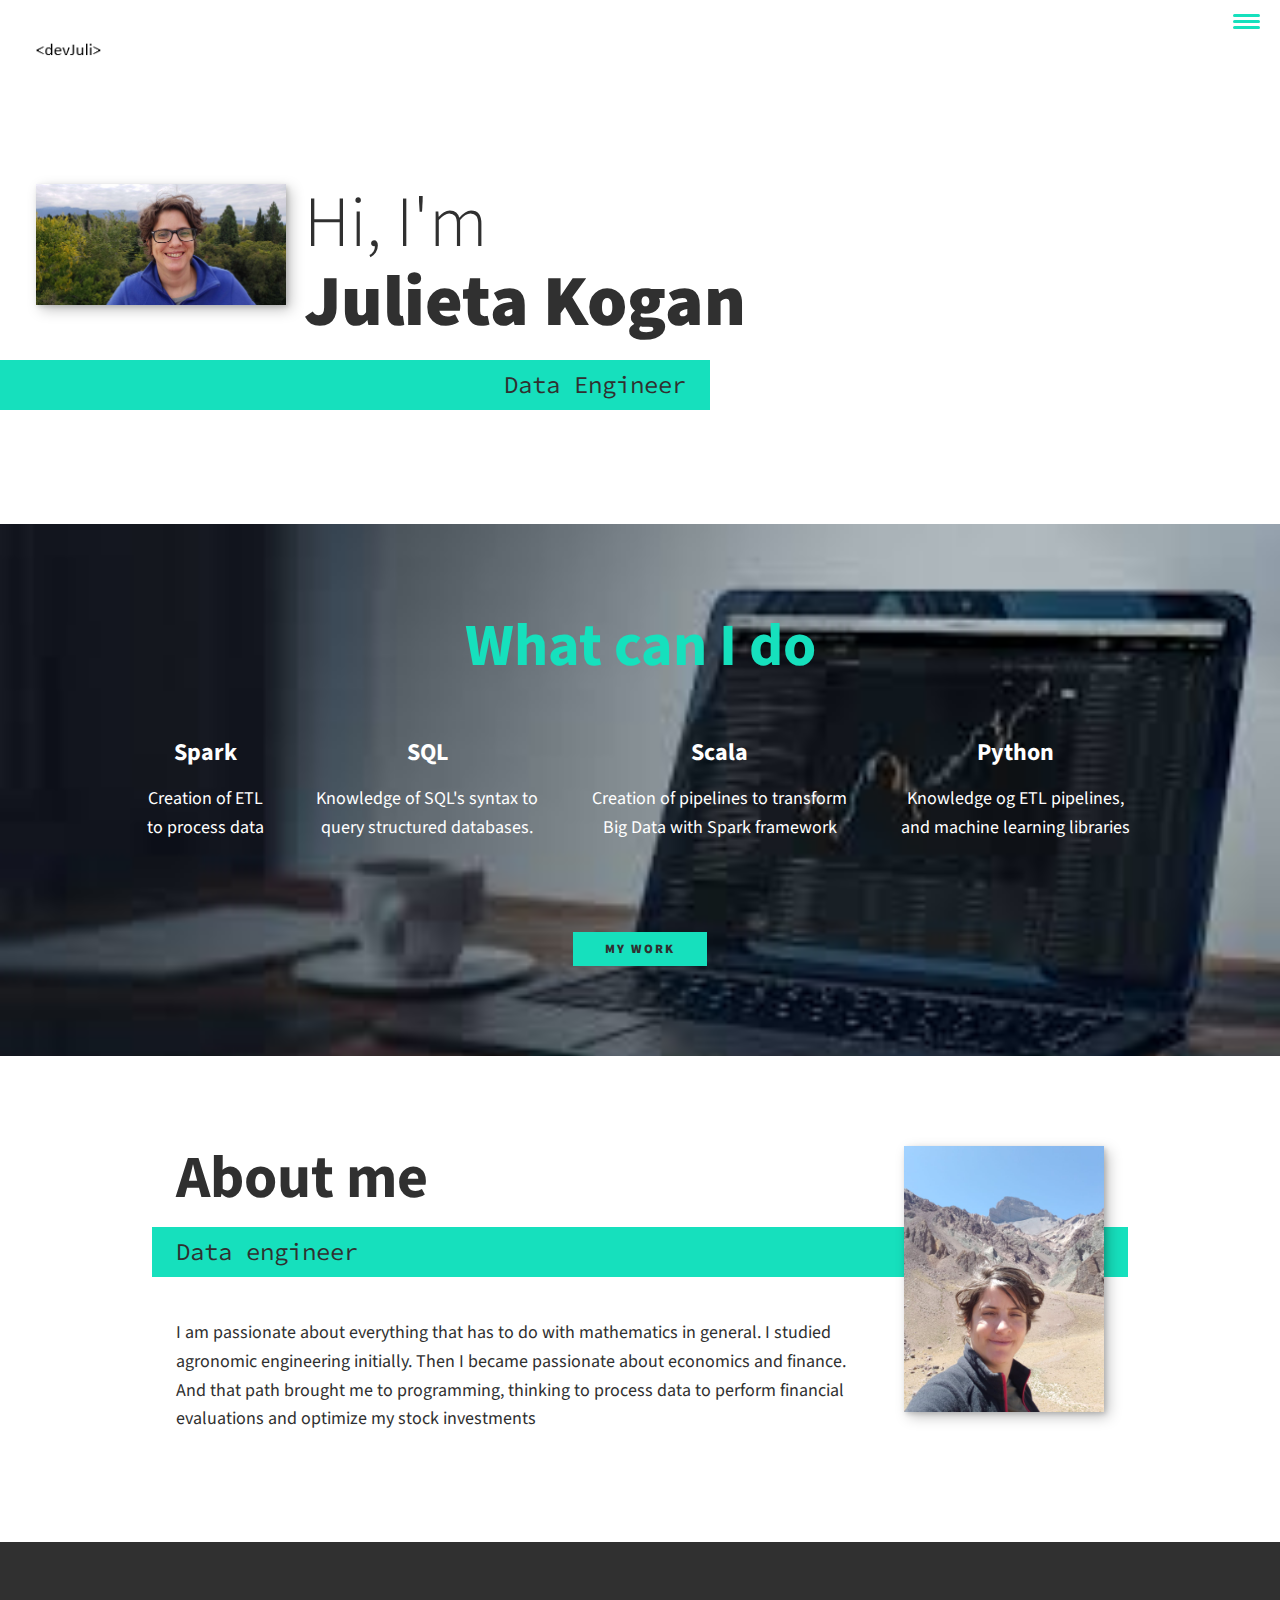
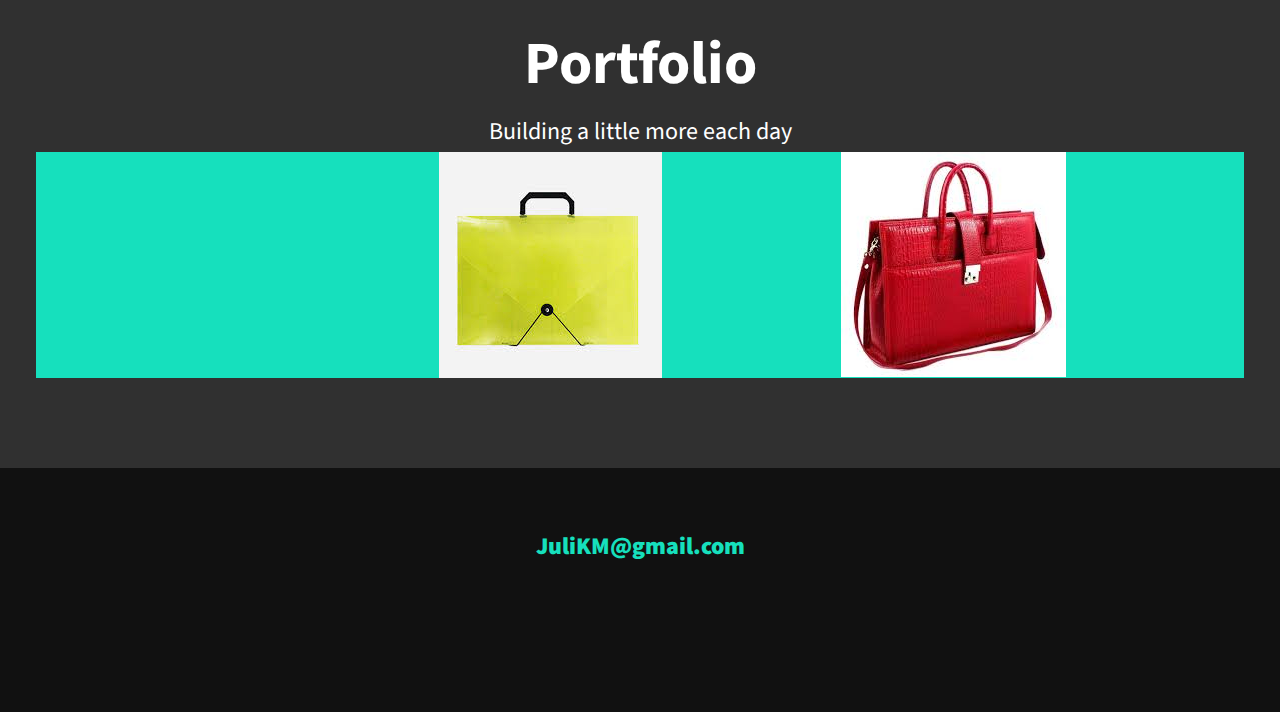
==== commit a58e9755: "Revert "Revert "restore""" ====
--- a/index.html
+++ b/index.html
@@ -4,7 +4,7 @@
     <meta charset="UTF-8">
     <meta name="viewport" content="width=device-width, initial-scale=1.0">
     <meta http-equiv="X-UA-Compatible" content="ie=edge">
-    <title>Gaia Consulting</title>
+    <title>DevJuli Portfolio Website</title>
     <link rel="stylesheet"
     href="https://cdnjs.cloudflare.com/ajax/libs/normalize/7.0.0/normalize.min.css">
     <link rel="stylesheet"
@@ -19,7 +19,7 @@
         
     <header>
         <div class="logo">
-            <img src="img/2.PNG" alt="">   
+            <img src="img/devjuli.PNG" alt="">   
         </div>
         <button class="nav-toggle" aria-label="toggle navigation">
             <span class="hamburger"></span>
@@ -27,9 +27,9 @@
         <nav class="nav">
             <ul class="nav__list">
                 <li class="nav__item"><a href="#home" class="nav__link">Home</a></li>
-                <li class="nav__item"><a href="#services" class="nav__link">Our services</a></li>
-                <li class="nav__item"><a href="#about" class="nav__link">About us</a></li>
-                <li class="nav__item"><a href="#work" class="nav__link">Our costumers</a></li>
+                <li class="nav__item"><a href="#services" class="nav__link">My services</a></li>
+                <li class="nav__item"><a href="#about" class="nav__link">About me</a></li>
+                <li class="nav__item"><a href="#work" class="nav__link">My work</a></li>
                 
             </ul>
         </nav>
@@ -37,63 +37,63 @@
     <!-- Introduction -->
     <section class="intro" id="home">
         <h1 class="section__title section__title--intro">
-            Hello! We are <strong>GAIA</strong>
+            Hi, I'm <strong> Julieta Kogan</strong>
         </h1>
-        <p class="section__subtitle section__subtitle--intro">Data Consulting</p>
-        <img src="img/Imagen1.png" alt="Gaia Logo" class="intro__img">
+        <p class="section__subtitle section__subtitle--intro">Data Engineer</p>
+        <img src="img/devjk-01.jpg" alt="a picture of JK smiling" class="intro__img">
     </section>
 
     <!--My servicios-->
     <section class="my-services" id="services">
-       <h2 class="section__title section__title--services">Our Services</h2> 
+       <h2 class="section__title section__title--services">What can I do</h2> 
         <div class="services">
             <div class="service">
-                <h3>Business Intelligence</h3>
+                <h3>Spark</h3>
                 <p>Creation of ETL to process data</p>
                
             </div> <!-- / service -->
        
 
             <div class="service">
-            <h3>Project Management</h3>
-            <p>Implementation of Scrum Methodology for continuous delivery and customer satisfaction</p>
+            <h3>SQL</h3>
+            <p>Knowledge of SQL's syntax to query structured databases. </p>
                
             </div> <!-- / service -->
     
 
            
             <div class="service">
-            <h3>Artificial Intelligence</h3>
-            <p>Creation and improvement of models to enhance your Business </p>
+            <h3>Scala</h3>
+            <p>Creation of pipelines to transform Big Data with Spark framework</p>
             </div> <!-- / service -->
 
             <div class="service">
-                <h3>Foreign trade</h3>
-                <p>Counselling for imports/exports to and from Argentina</p>
+                <h3>Python</h3>
+                <p>Knowledge og ETL pipelines, and machine learning libraries</p>
                 </div>
     </div> <!-- / services -->
 
 
 
-    <!--About me<a href="#work" class="btn">My work</a>-->
+    <a href="#work" class="btn">My work</a>
     </section>
 
     <!--About me-->
     <section class="about-me" id="about">
-            <h2 class="section__title section__title--about">About us</h2>
-            <p class="section__subtitle section__subtitle--about">Consultants</p>
+            <h2 class="section__title section__title--about">About me</h2>
+            <p class="section__subtitle section__subtitle--about">Data engineer</p>
             
             <div class="about-me__body">
-                <p>We are commited to provide the most appropiate solution for every client. We dive deep into the business problems to deliver a tailored solution </p>
+                <p>I am passionate about everything that has to do with mathematics in general. I studied agronomic engineering initially. Then I became passionate about economics and finance. And that path brought me to programming, thinking to process data to perform financial evaluations and optimize my stock investments</p>
                 
             </div>
-            <img src="img/Presentación1.png" alt="Gaia People" class="about-me__img">
+            <img src="img/devjk-02.jpeg" alt="Juli doing stuff" class="about-me__img">
      </section>
      <!--Mywork-->
 
      <section class="my-work" id="work">
-        <h2 class="section__title section__title--work">Our Clients</h2>
-        <p class="section__subtitle section__subtitle--work">Some of our customers</p>
+        <h2 class="section__title section__title--work">Portfolio</h2>
+        <p class="section__subtitle section__subtitle--work">Building a little more each day</p>
         
         <div class="portfolio">
             <!--Portfolio item 01-->
@@ -115,25 +115,23 @@
     
         <!-- Footer-->
         <footer class="footer">
-            <h3 class="section__title section__title--about">Contact us!</h3>
             <a href="mailto:JuliKM@gmail.com" class="footer__link">JuliKM@gmail.com</a>
             <ul class="social-list">
                 <li class="social-list__item">
-                    <a class="social-list__link" href="https://instagram.com/gaiaconsultora?igshid=1jvx19u3qjeuh">
-                        <i class="fab fa-instagram"></i>
+                    <a class="social-list__link" href="https://github.com/JuliKM">
+                        <i class="fab fa-github"></i>
                     </a>
                 </li>
             
                
-                <li class="social-list__item" href="https://www.linkedin.com/company/gaiaconsultora/">
-             <a class="social-list__link" href="https://www.linkedin.com/company/gaiaconsultora/">
+                <li class="social-list__item" href="https://www.linkedin.com/in/julieta-kogan-moyano-b267772a">
+             <a class="social-list__link" href="https://www.linkedin.com/in/julieta-kogan-moyano-b267772a">
                 <i class="fab fa-linkedin-in"></i>
              </a>
             </li>
             <li class="social-list__item">
-                <a class="social-list__link" href="https://wa.me/5492634682037">
-                    <i class="fa fa-phone" aria-hidden="true"></i>
-
+                <a class="social-list__link" href="https://twitter.com/JuliKM3">
+                    <i class="fab fa-twitter"></i>
                 </a>
             </li>
              <!--   <li class="social-list__item">
--- a/css/style.css
+++ b/css/style.css
@@ -13,7 +13,7 @@
 
     --clr-light:#fff;
     --clr-dark:#303030;
-    --clr-accent: #114133;
+    --clr-accent: #16e0bd;
 
     --fs-h1: 3rem;
     --fs-h2: 2.25rem;
@@ -342,7 +342,6 @@
             "subtitle img"
             "text img";
         grid-column-gap: 2em;
-        background: var(--clr-light);
     }
 
     .section__title--about{
@@ -415,7 +414,6 @@
     text-align: center;
     padding: 2.5em 0;
     font-size:var(--fs-h3);
-    color: var(--clr-light);
 
 }
 
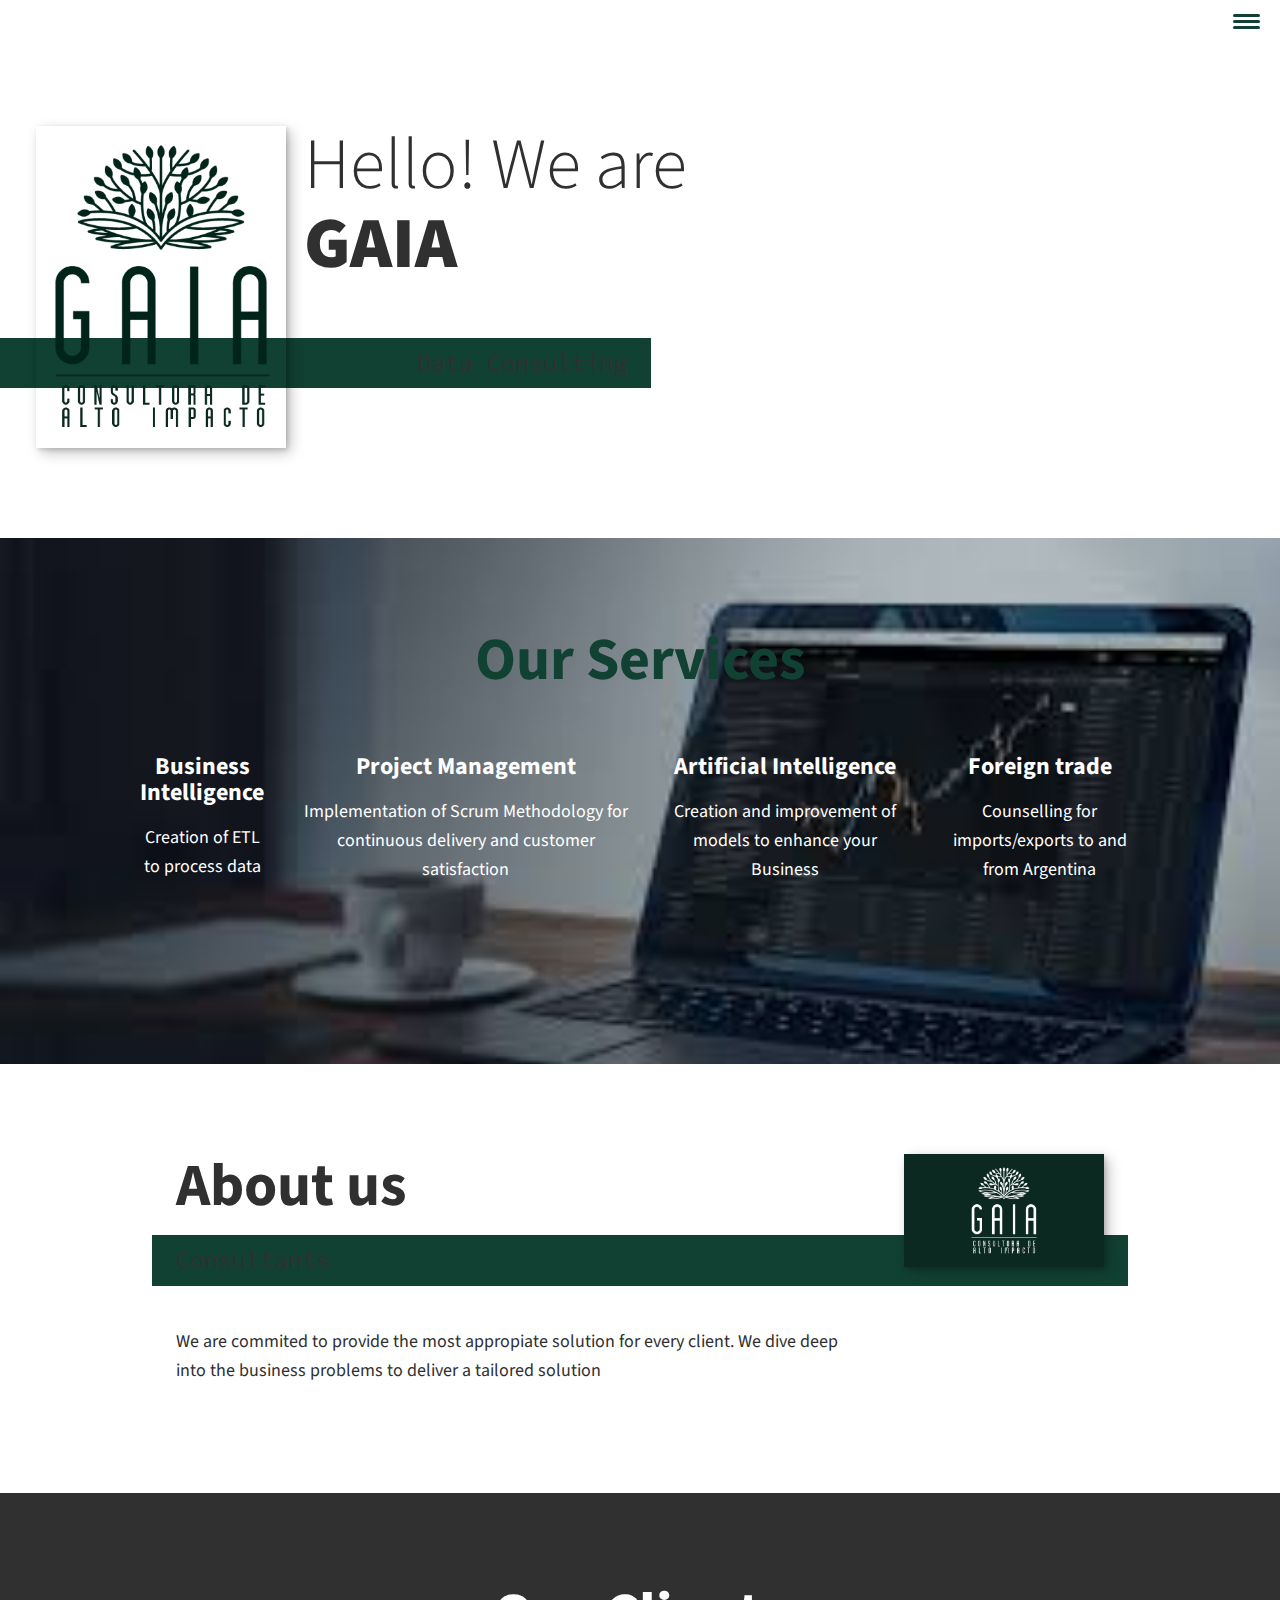
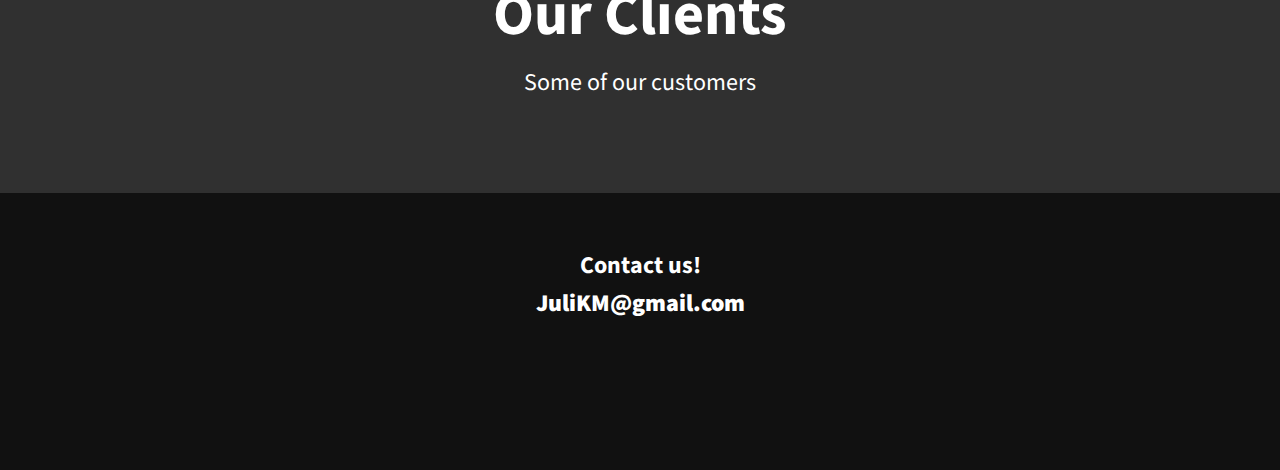
==== commit 0bb02fe8: "Revert "restore"" ====
--- a/index.html
+++ b/index.html
@@ -4,7 +4,7 @@
     <meta charset="UTF-8">
     <meta name="viewport" content="width=device-width, initial-scale=1.0">
     <meta http-equiv="X-UA-Compatible" content="ie=edge">
-    <title>DevJuli Portfolio Website</title>
+    <title>Gaia Consulting</title>
     <link rel="stylesheet"
     href="https://cdnjs.cloudflare.com/ajax/libs/normalize/7.0.0/normalize.min.css">
     <link rel="stylesheet"
@@ -19,7 +19,7 @@
         
     <header>
         <div class="logo">
-            <img src="img/devjuli.PNG" alt="">   
+            <img src="img/2.PNG" alt="">   
         </div>
         <button class="nav-toggle" aria-label="toggle navigation">
             <span class="hamburger"></span>
@@ -27,9 +27,9 @@
         <nav class="nav">
             <ul class="nav__list">
                 <li class="nav__item"><a href="#home" class="nav__link">Home</a></li>
-                <li class="nav__item"><a href="#services" class="nav__link">My services</a></li>
-                <li class="nav__item"><a href="#about" class="nav__link">About me</a></li>
-                <li class="nav__item"><a href="#work" class="nav__link">My work</a></li>
+                <li class="nav__item"><a href="#services" class="nav__link">Our services</a></li>
+                <li class="nav__item"><a href="#about" class="nav__link">About us</a></li>
+                <li class="nav__item"><a href="#work" class="nav__link">Our costumers</a></li>
                 
             </ul>
         </nav>
@@ -37,63 +37,63 @@
     <!-- Introduction -->
     <section class="intro" id="home">
         <h1 class="section__title section__title--intro">
-            Hi, I'm <strong> Julieta Kogan</strong>
+            Hello! We are <strong>GAIA</strong>
         </h1>
-        <p class="section__subtitle section__subtitle--intro">Data Engineer</p>
-        <img src="img/devjk-01.jpg" alt="a picture of JK smiling" class="intro__img">
+        <p class="section__subtitle section__subtitle--intro">Data Consulting</p>
+        <img src="img/Imagen1.png" alt="Gaia Logo" class="intro__img">
     </section>
 
     <!--My servicios-->
     <section class="my-services" id="services">
-       <h2 class="section__title section__title--services">What can I do</h2> 
+       <h2 class="section__title section__title--services">Our Services</h2> 
         <div class="services">
             <div class="service">
-                <h3>Spark</h3>
+                <h3>Business Intelligence</h3>
                 <p>Creation of ETL to process data</p>
                
             </div> <!-- / service -->
        
 
             <div class="service">
-            <h3>SQL</h3>
-            <p>Knowledge of SQL's syntax to query structured databases. </p>
+            <h3>Project Management</h3>
+            <p>Implementation of Scrum Methodology for continuous delivery and customer satisfaction</p>
                
             </div> <!-- / service -->
     
 
            
             <div class="service">
-            <h3>Scala</h3>
-            <p>Creation of pipelines to transform Big Data with Spark framework</p>
+            <h3>Artificial Intelligence</h3>
+            <p>Creation and improvement of models to enhance your Business </p>
             </div> <!-- / service -->
 
             <div class="service">
-                <h3>Python</h3>
-                <p>Knowledge og ETL pipelines, and machine learning libraries</p>
+                <h3>Foreign trade</h3>
+                <p>Counselling for imports/exports to and from Argentina</p>
                 </div>
     </div> <!-- / services -->
 
 
 
-    <a href="#work" class="btn">My work</a>
+    <!--About me<a href="#work" class="btn">My work</a>-->
     </section>
 
     <!--About me-->
     <section class="about-me" id="about">
-            <h2 class="section__title section__title--about">About me</h2>
-            <p class="section__subtitle section__subtitle--about">Data engineer</p>
+            <h2 class="section__title section__title--about">About us</h2>
+            <p class="section__subtitle section__subtitle--about">Consultants</p>
             
             <div class="about-me__body">
-                <p>I am passionate about everything that has to do with mathematics in general. I studied agronomic engineering initially. Then I became passionate about economics and finance. And that path brought me to programming, thinking to process data to perform financial evaluations and optimize my stock investments</p>
+                <p>We are commited to provide the most appropiate solution for every client. We dive deep into the business problems to deliver a tailored solution </p>
                 
             </div>
-            <img src="img/devjk-02.jpeg" alt="Juli doing stuff" class="about-me__img">
+            <img src="img/Presentación1.png" alt="Gaia People" class="about-me__img">
      </section>
      <!--Mywork-->
 
      <section class="my-work" id="work">
-        <h2 class="section__title section__title--work">Portfolio</h2>
-        <p class="section__subtitle section__subtitle--work">Building a little more each day</p>
+        <h2 class="section__title section__title--work">Our Clients</h2>
+        <p class="section__subtitle section__subtitle--work">Some of our customers</p>
         
         <div class="portfolio">
             <!--Portfolio item 01-->
@@ -115,23 +115,25 @@
     
         <!-- Footer-->
         <footer class="footer">
+            <h3 class="section__title section__title--about">Contact us!</h3>
             <a href="mailto:JuliKM@gmail.com" class="footer__link">JuliKM@gmail.com</a>
             <ul class="social-list">
                 <li class="social-list__item">
-                    <a class="social-list__link" href="https://github.com/JuliKM">
-                        <i class="fab fa-github"></i>
+                    <a class="social-list__link" href="https://instagram.com/gaiaconsultora?igshid=1jvx19u3qjeuh">
+                        <i class="fab fa-instagram"></i>
                     </a>
                 </li>
             
                
-                <li class="social-list__item" href="https://www.linkedin.com/in/julieta-kogan-moyano-b267772a">
-             <a class="social-list__link" href="https://www.linkedin.com/in/julieta-kogan-moyano-b267772a">
+                <li class="social-list__item" href="https://www.linkedin.com/company/gaiaconsultora/">
+             <a class="social-list__link" href="https://www.linkedin.com/company/gaiaconsultora/">
                 <i class="fab fa-linkedin-in"></i>
              </a>
             </li>
             <li class="social-list__item">
-                <a class="social-list__link" href="https://twitter.com/JuliKM3">
-                    <i class="fab fa-twitter"></i>
+                <a class="social-list__link" href="https://wa.me/5492634682037">
+                    <i class="fa fa-phone" aria-hidden="true"></i>
+
                 </a>
             </li>
              <!--   <li class="social-list__item">
--- a/css/style.css
+++ b/css/style.css
@@ -13,7 +13,7 @@
 
     --clr-light:#fff;
     --clr-dark:#303030;
-    --clr-accent: #16e0bd;
+    --clr-accent: #114133;
 
     --fs-h1: 3rem;
     --fs-h2: 2.25rem;
@@ -342,6 +342,7 @@
             "subtitle img"
             "text img";
         grid-column-gap: 2em;
+        background: var(--clr-light);
     }
 
     .section__title--about{
@@ -414,6 +415,7 @@
     text-align: center;
     padding: 2.5em 0;
     font-size:var(--fs-h3);
+    color: var(--clr-light);
 
 }
 
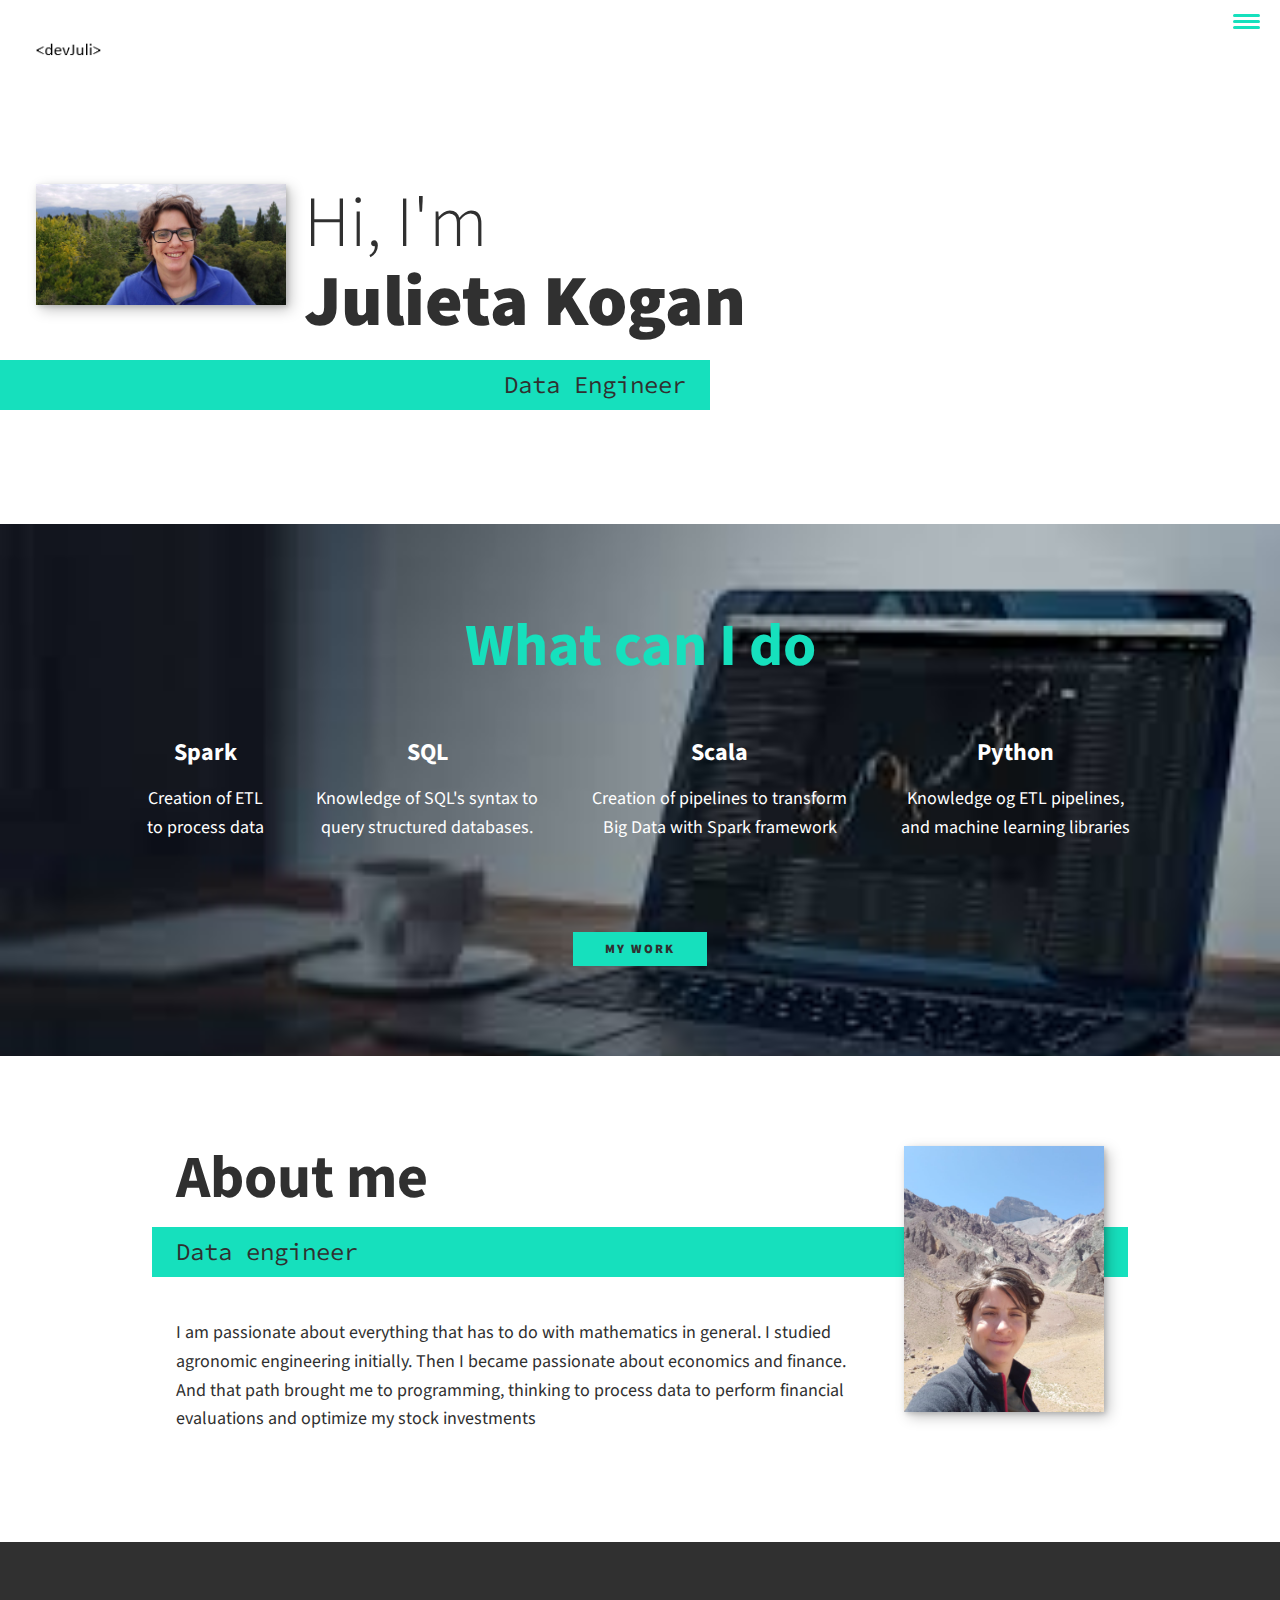
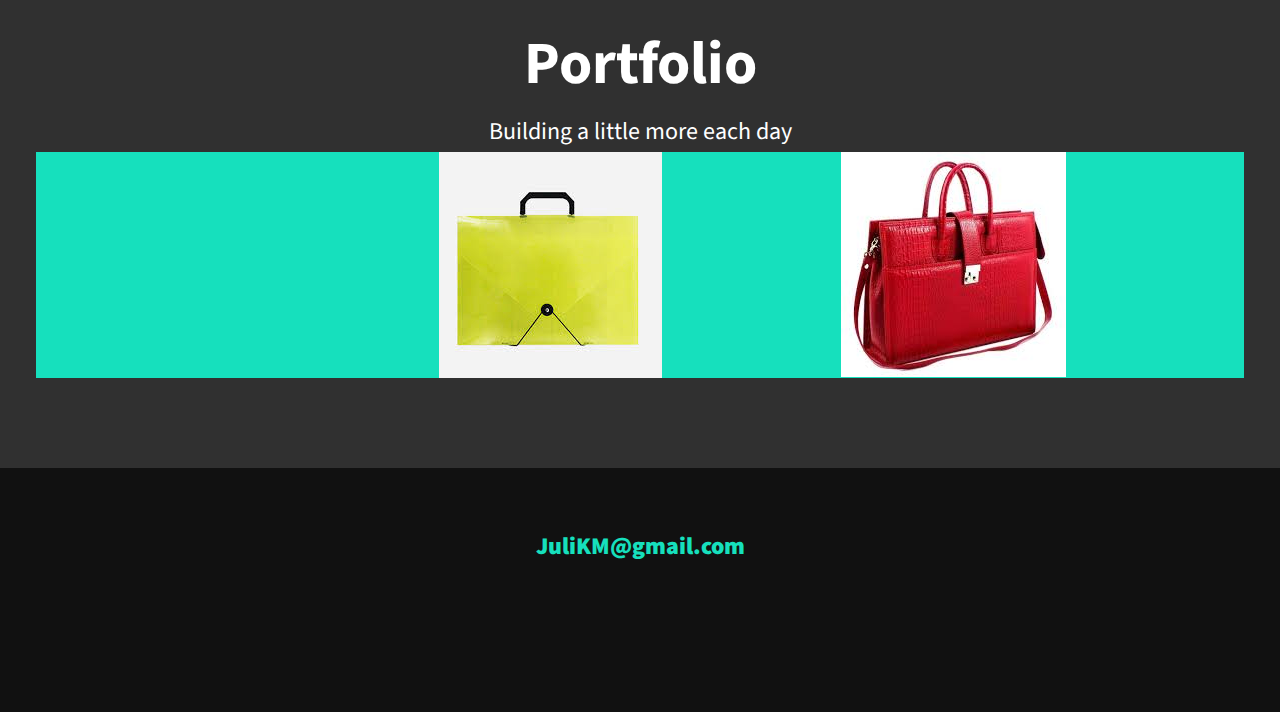
==== commit 9c2c9a21: "Revert "First commit"" ====
--- a/index.html
+++ b/index.html
@@ -4,7 +4,7 @@
     <meta charset="UTF-8">
     <meta name="viewport" content="width=device-width, initial-scale=1.0">
     <meta http-equiv="X-UA-Compatible" content="ie=edge">
-    <title>Gaia Consulting</title>
+    <title>DevJuli Portfolio Website</title>
     <link rel="stylesheet"
     href="https://cdnjs.cloudflare.com/ajax/libs/normalize/7.0.0/normalize.min.css">
     <link rel="stylesheet"
@@ -19,7 +19,7 @@
         
     <header>
         <div class="logo">
-            <img src="img/2.PNG" alt="">   
+            <img src="img/devjuli.PNG" alt="">   
         </div>
         <button class="nav-toggle" aria-label="toggle navigation">
             <span class="hamburger"></span>
@@ -27,9 +27,9 @@
         <nav class="nav">
             <ul class="nav__list">
                 <li class="nav__item"><a href="#home" class="nav__link">Home</a></li>
-                <li class="nav__item"><a href="#services" class="nav__link">Our services</a></li>
-                <li class="nav__item"><a href="#about" class="nav__link">About us</a></li>
-                <li class="nav__item"><a href="#work" class="nav__link">Our costumers</a></li>
+                <li class="nav__item"><a href="#services" class="nav__link">My services</a></li>
+                <li class="nav__item"><a href="#about" class="nav__link">About me</a></li>
+                <li class="nav__item"><a href="#work" class="nav__link">My work</a></li>
                 
             </ul>
         </nav>
@@ -37,63 +37,63 @@
     <!-- Introduction -->
     <section class="intro" id="home">
         <h1 class="section__title section__title--intro">
-            Hello! We are <strong>GAIA</strong>
+            Hi, I'm <strong> Julieta Kogan</strong>
         </h1>
-        <p class="section__subtitle section__subtitle--intro">Data Consulting</p>
-        <img src="img/Imagen1.png" alt="Gaia Logo" class="intro__img">
+        <p class="section__subtitle section__subtitle--intro">Data Engineer</p>
+        <img src="img/devjk-01.jpg" alt="a picture of JK smiling" class="intro__img">
     </section>
 
     <!--My servicios-->
     <section class="my-services" id="services">
-       <h2 class="section__title section__title--services">Our Services</h2> 
+       <h2 class="section__title section__title--services">What can I do</h2> 
         <div class="services">
             <div class="service">
-                <h3>Business Intelligence</h3>
+                <h3>Spark</h3>
                 <p>Creation of ETL to process data</p>
                
             </div> <!-- / service -->
        
 
             <div class="service">
-            <h3>Project Management</h3>
-            <p>Implementation of Scrum Methodology for continuous delivery and customer satisfaction</p>
+            <h3>SQL</h3>
+            <p>Knowledge of SQL's syntax to query structured databases. </p>
                
             </div> <!-- / service -->
     
 
            
             <div class="service">
-            <h3>Artificial Intelligence</h3>
-            <p>Creation and improvement of models to enhance your Business </p>
+            <h3>Scala</h3>
+            <p>Creation of pipelines to transform Big Data with Spark framework</p>
             </div> <!-- / service -->
 
             <div class="service">
-                <h3>Foreign trade</h3>
-                <p>Counselling for imports/exports to and from Argentina</p>
+                <h3>Python</h3>
+                <p>Knowledge og ETL pipelines, and machine learning libraries</p>
                 </div>
     </div> <!-- / services -->
 
 
 
-    <!--About me<a href="#work" class="btn">My work</a>-->
+    <a href="#work" class="btn">My work</a>
     </section>
 
     <!--About me-->
     <section class="about-me" id="about">
-            <h2 class="section__title section__title--about">About us</h2>
-            <p class="section__subtitle section__subtitle--about">Consultants</p>
+            <h2 class="section__title section__title--about">About me</h2>
+            <p class="section__subtitle section__subtitle--about">Data engineer</p>
             
             <div class="about-me__body">
-                <p>We are commited to provide the most appropiate solution for every client. We dive deep into the business problems to deliver a tailored solution </p>
+                <p>I am passionate about everything that has to do with mathematics in general. I studied agronomic engineering initially. Then I became passionate about economics and finance. And that path brought me to programming, thinking to process data to perform financial evaluations and optimize my stock investments</p>
                 
             </div>
-            <img src="img/Presentación1.png" alt="Gaia People" class="about-me__img">
+            <img src="img/devjk-02.jpeg" alt="Juli doing stuff" class="about-me__img">
      </section>
      <!--Mywork-->
 
      <section class="my-work" id="work">
-        <h2 class="section__title section__title--work">Our Clients</h2>
-        <p class="section__subtitle section__subtitle--work">Some of our customers</p>
+        <h2 class="section__title section__title--work">Portfolio</h2>
+        <p class="section__subtitle section__subtitle--work">Building a little more each day</p>
         
         <div class="portfolio">
             <!--Portfolio item 01-->
@@ -115,25 +115,23 @@
     
         <!-- Footer-->
         <footer class="footer">
-            <h3 class="section__title section__title--about">Contact us!</h3>
             <a href="mailto:JuliKM@gmail.com" class="footer__link">JuliKM@gmail.com</a>
             <ul class="social-list">
                 <li class="social-list__item">
-                    <a class="social-list__link" href="https://instagram.com/gaiaconsultora?igshid=1jvx19u3qjeuh">
-                        <i class="fab fa-instagram"></i>
+                    <a class="social-list__link" href="https://github.com/JuliKM">
+                        <i class="fab fa-github"></i>
                     </a>
                 </li>
             
                
-                <li class="social-list__item" href="https://www.linkedin.com/company/gaiaconsultora/">
-             <a class="social-list__link" href="https://www.linkedin.com/company/gaiaconsultora/">
+                <li class="social-list__item" href="https://www.linkedin.com/in/julieta-kogan-moyano-b267772a">
+             <a class="social-list__link" href="https://www.linkedin.com/in/julieta-kogan-moyano-b267772a">
                 <i class="fab fa-linkedin-in"></i>
              </a>
             </li>
             <li class="social-list__item">
-                <a class="social-list__link" href="https://wa.me/5492634682037">
-                    <i class="fa fa-phone" aria-hidden="true"></i>
-
+                <a class="social-list__link" href="https://twitter.com/JuliKM3">
+                    <i class="fab fa-twitter"></i>
                 </a>
             </li>
              <!--   <li class="social-list__item">
--- a/css/style.css
+++ b/css/style.css
@@ -13,7 +13,7 @@
 
     --clr-light:#fff;
     --clr-dark:#303030;
-    --clr-accent: #114133;
+    --clr-accent: #16e0bd;
 
     --fs-h1: 3rem;
     --fs-h2: 2.25rem;
@@ -342,7 +342,6 @@
             "subtitle img"
             "text img";
         grid-column-gap: 2em;
-        background: var(--clr-light);
     }
 
     .section__title--about{
@@ -415,7 +414,6 @@
     text-align: center;
     padding: 2.5em 0;
     font-size:var(--fs-h3);
-    color: var(--clr-light);
 
 }
 
